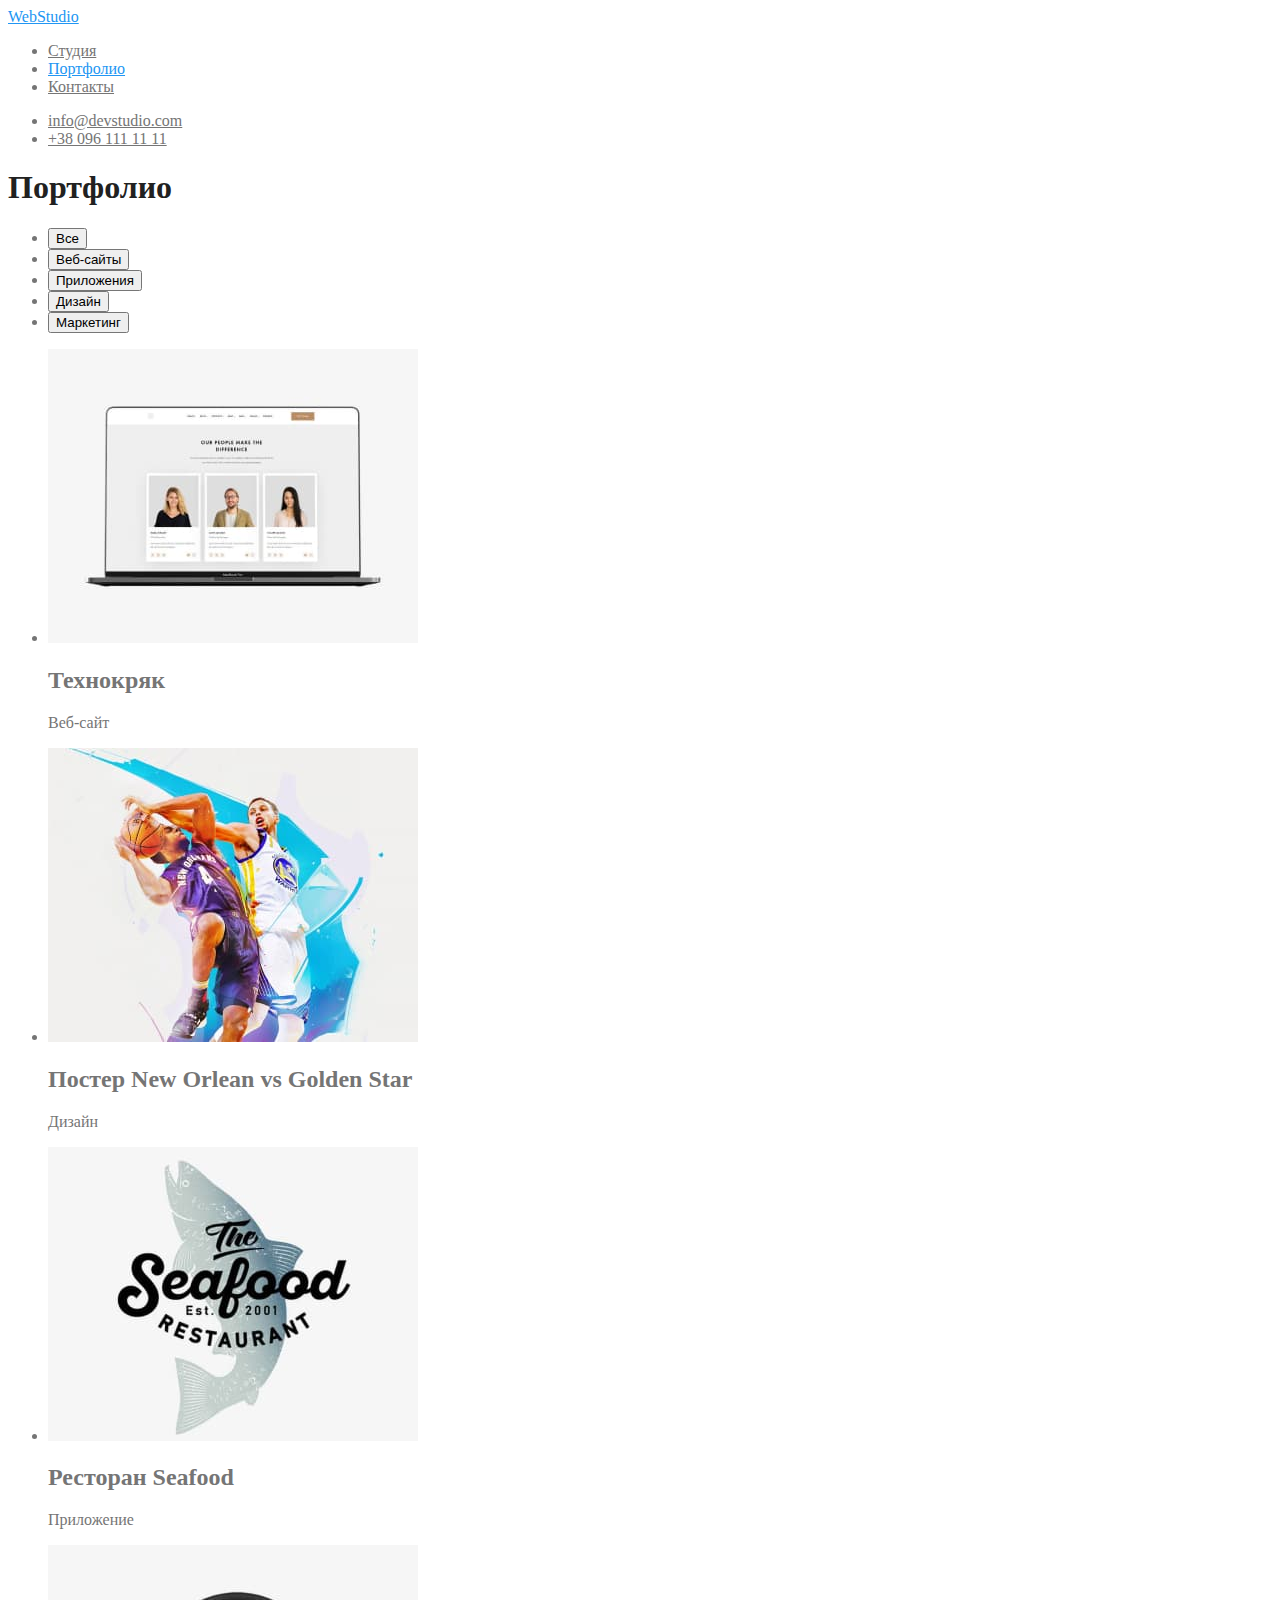
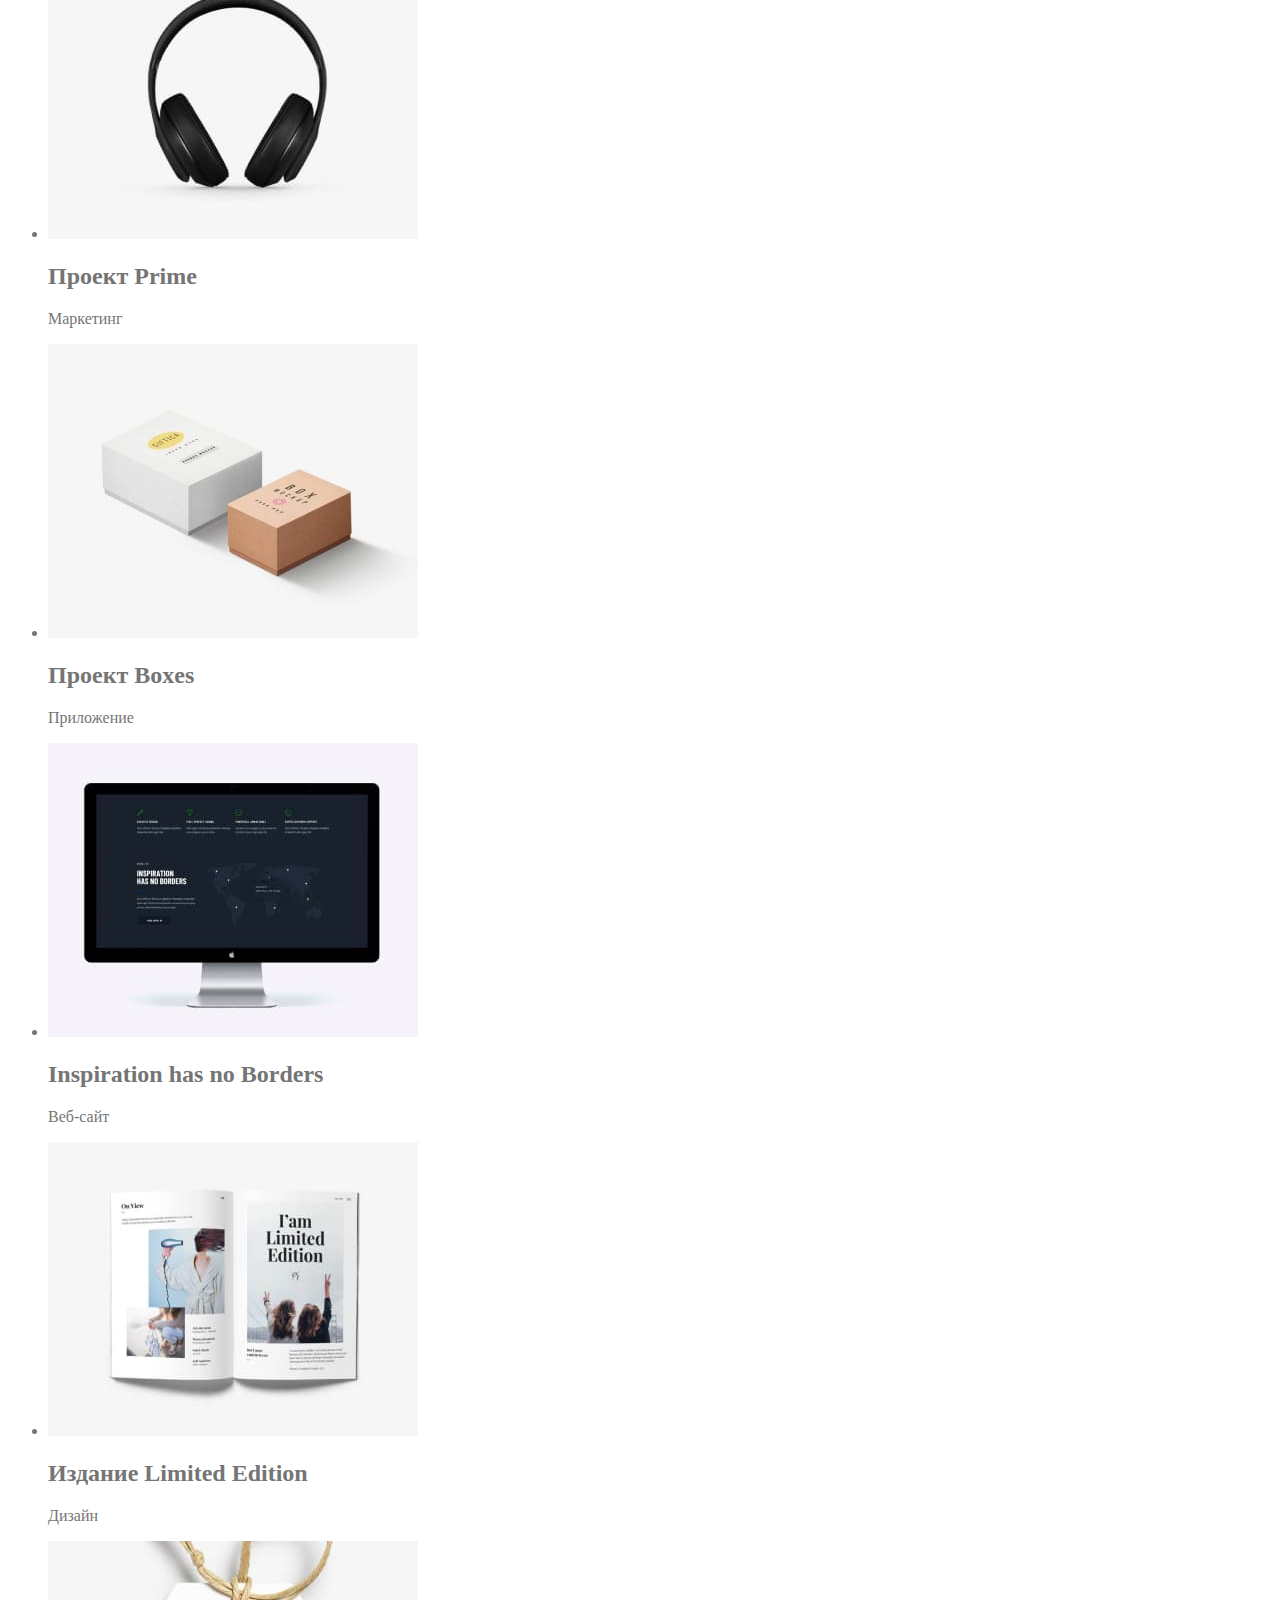
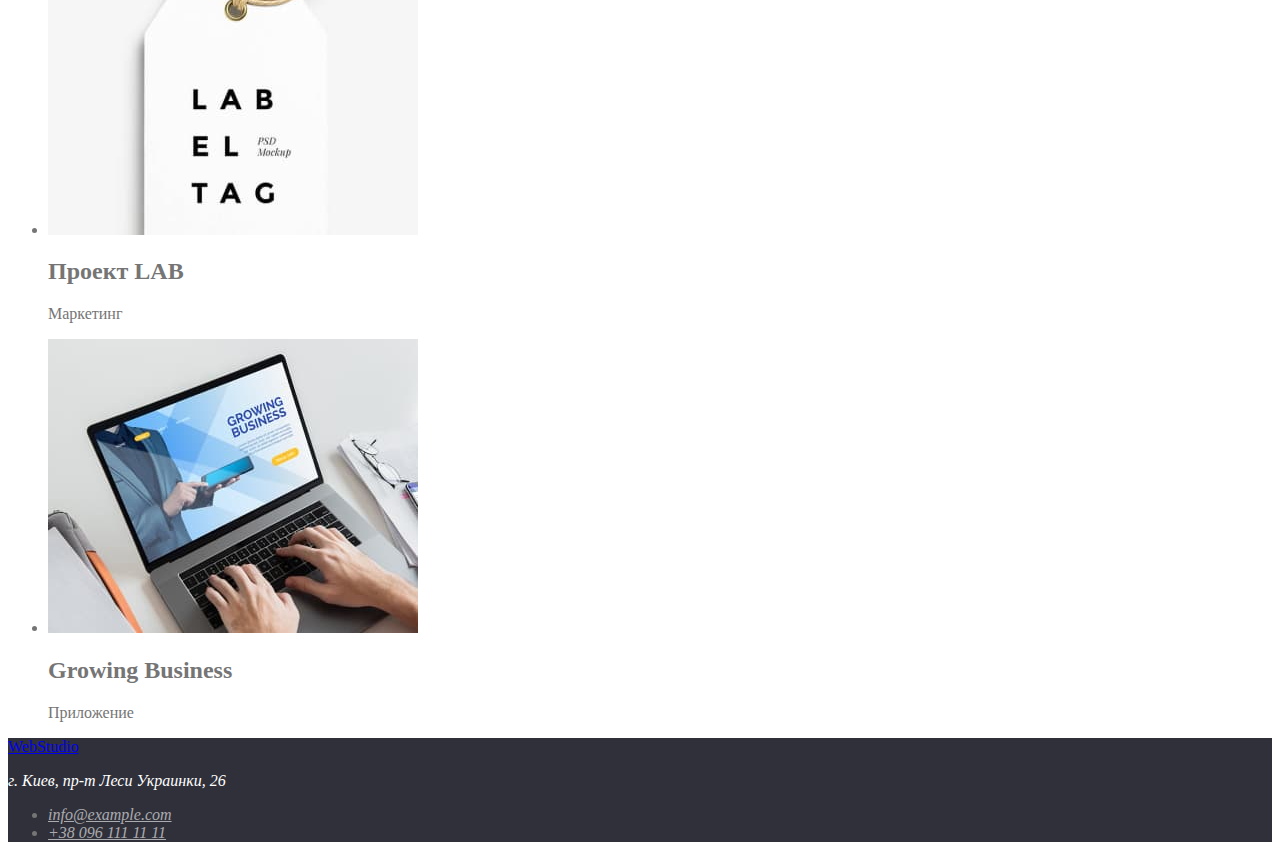
==== portfolio.html @ 0025413c "Добавляет страницу портфолио" ====
<!DOCTYPE html>
<html lang="ru">

<head>
    <meta charset="UTF-8">
    <meta http-equiv="X-UA-Compatible" content="IE=edge">
    <meta name="viewport" content="width=device-width, initial-scale=1.0">
    <title>WebStudio</title>
    <link rel="stylesheet" href="./css/styles.css" />
</head>

<body>
    <!-- Шапка сайта-->
    <header>
        <nav>
            <a href="./index.html" class="logo"> WebStudio </a>

            <ul class="site-nav list">
                <li> <a href="./index.html" class="link">Студия</a></li>
                <li> <a href="./portfolio.html" class="link curent">Портфолио</a></li>
                <li> <a href="" class="link">Контакты</a></li>
            </ul>
        </nav>

        <ul class="site-contacts">
            <li><a href="mailto:info@devstudio.com" class="link">info@devstudio.com</a></li>
            <li><a href="tel:+380961111111" class="tel">+38 096 111 11 11</a></li>
        </ul>

    </header>

    <!--Hero-->
    <main>
        <section class="portfolio">
            <h1 class="portfolio-title">Портфолио</h1>
                
            <ul>
                <li> <button type="button">Все</button></li>
                <li> <button type="button">Веб-сайты</button></li>
                <li> <button type="button">Приложения</button></li>
                <li> <button type="button">Дизайн</button></li>
                <li> <button type="button">Маркетинг</button></li>
            </ul>

            <ul>
                <li>
                    <img src="./images/techno.jpg" alt="Технокряк" width="370">
                    <h2>Технокряк</h2>
                    <p>Веб-сайт</p>
                </li>
                <li>
                    <img src="./images/poster.jpg" alt="Постер New Orlean vs Golden Star" width="370">
                    <h2>Постер New Orlean vs Golden Star</h2>
                    <p>Дизайн</p>
                </li>
                <li>
                    <img src="./images/restaurant.jpg" alt="Ресторан Seafood" width="370">
                    <h2>Ресторан Seafood</h2>
                    <p>Приложение</p>
                </li>
                <li>
                    <img src="./images/prime.jpg" alt="Проект Prime" width="370">
                    <h2>Проект Prime</h2>
                    <p>Маркетинг</p>
                </li>
                <li>
                    <img src="./images/boxes.jpg" alt="Проект Boxes" width="370">
                    <h2>Проект Boxes</h2>
                    <p>Приложение</p>
                </li>
                <li>
                    <img src="./images/Inspiration.jpg" alt="Inspiration has no Borders" width="370">
                    <h2>Inspiration has no Borders</h2>
                    <p>Веб-сайт</p>
                </li>
                <li>
                    <img src="./images/edition.jpg" alt="Издание Limited Edition" width="370">
                    <h2>Издание Limited Edition</h2>
                    <p>Дизайн</p>
                </li>
                <li>
                    <img src="./images/lab.jpg" alt="Проект LAB" width="370">
                    <h2>Проект LAB</h2>
                    <p>Маркетинг</p>
                </li>
                <li>
                    <img src="./images/bisiness.jpg" alt="Growing Business" width="370">
                    <h2>Growing Business</h2>
                    <p>Приложение</p>
                </li>
            </ul>
        </section>
    </main>
    
    <!--Футер-->
    <footer class="footer">
        <a href="./index.html"> WebStudio</a>
        <address>
            <p class="adress">г. Киев, пр-т Леси Украинки, 26</p>
    
            <ul>
                <li><a href="info@example.com" class="mail">info@example.com</a></li>
                <li><a href="tel:+380961111111" class="tel"> +38 096 111 11 11</a></li>
            </ul>
        </address>
    
    </footer>


    </body>
---- css/styles.css ----
:root {
  --primary-text-color: #757575;
  --title-text-color: #212121;
  --accent-color: #2196f3;
  --hero-title-color: #ffffff;
  --feature-title-color: #212121;
}

/* Заголовки - #212121
/* Цвет героя - #FFFFFF
/* Акцент - #2196F3
/* вторичный текст - #757575
/* Цвет фона вторичный - #2F303A */
/* Цвет фона секции - #F5F4FA */

body {
  color: var(--primary-text-color);
  background-color: #fff;
}
/* logo */
.logo {
  color: #2196f3;
}

/* site-nav */
.site-nav a {
  color: #757575;
}

.site-nav .link:hover,
.sine-nav .link:focus {
  color: #2196f3;
}

.site-nav .link.curent {
  color: #2196f3;
}

/* contacts */

.site-contacts a {
  color: var(--primary-text-color);
}

.site-contacts .link:hover,
.site-contacts .link:focus {
  color: var(--accent-color);
}

.site-contacts .tel:hover,
.site-contacts .tel:focus {
  color: var(--accent-color);
}
/* Hero */

.hero {
  background-color: #2f303a;
}

/* Hero butom */
.button {
  color: var(--hero-title-color);
  background-color: var(--accent-color);
}

.hero-title {
  color: var(--hero-title-color);
}

/* Заголовки h3 */

.feature-list .title {
  color: var(--feature-title-color);
}

/* преимущества */

.section .section-title {
  color: var(--title-text-color);
}
.section {
  color: var(--primary-text-color);
  background-color: #e5e5e5;
}

/* наша команда */

.team {
  background-color: #f5f4fa;
}

/* Футер */

.footer {
  background-color: #2f303a;
}
.footer .adress {
  color: var(--hero-title-color);
}

.footer .mail,
.tel {
  color: rgba(255, 255, 255, 0.6);
}

/* Portfolio */

.portfolio-title {
  color: var(--title-text-color);
}
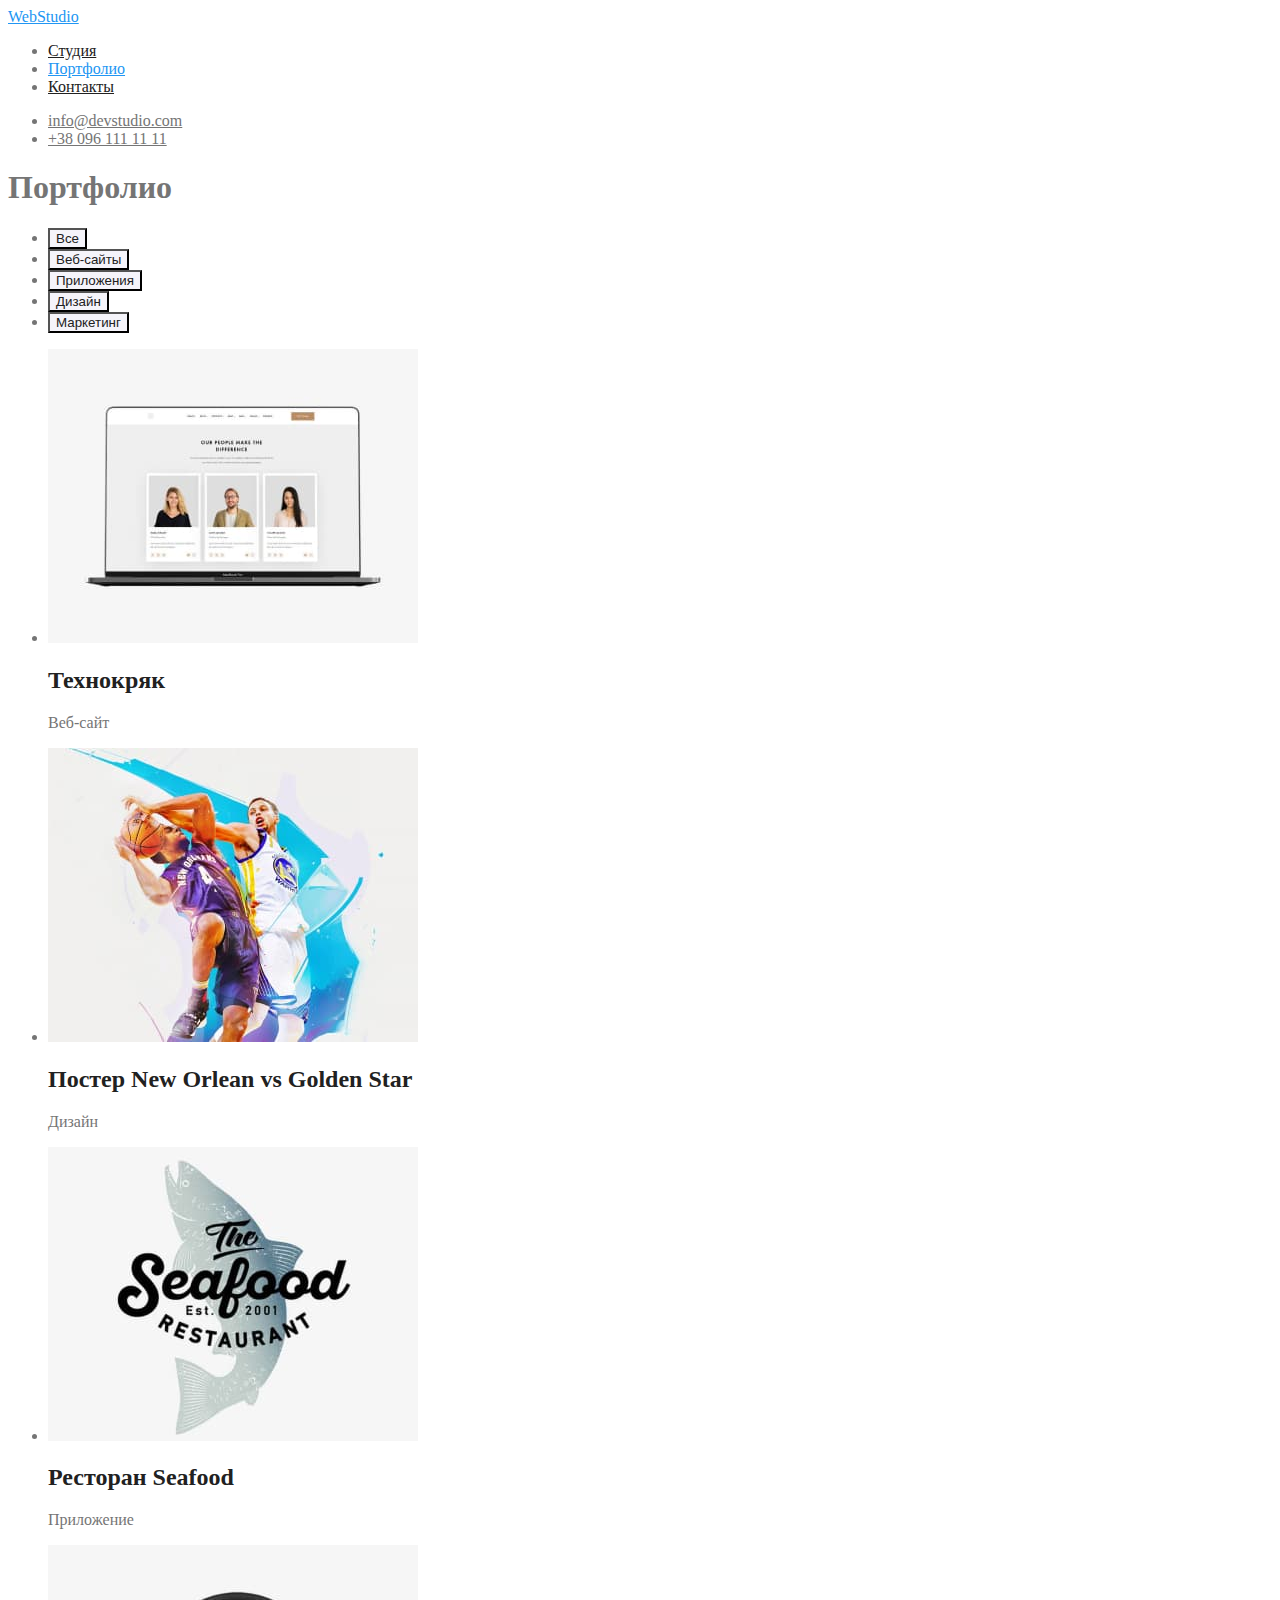
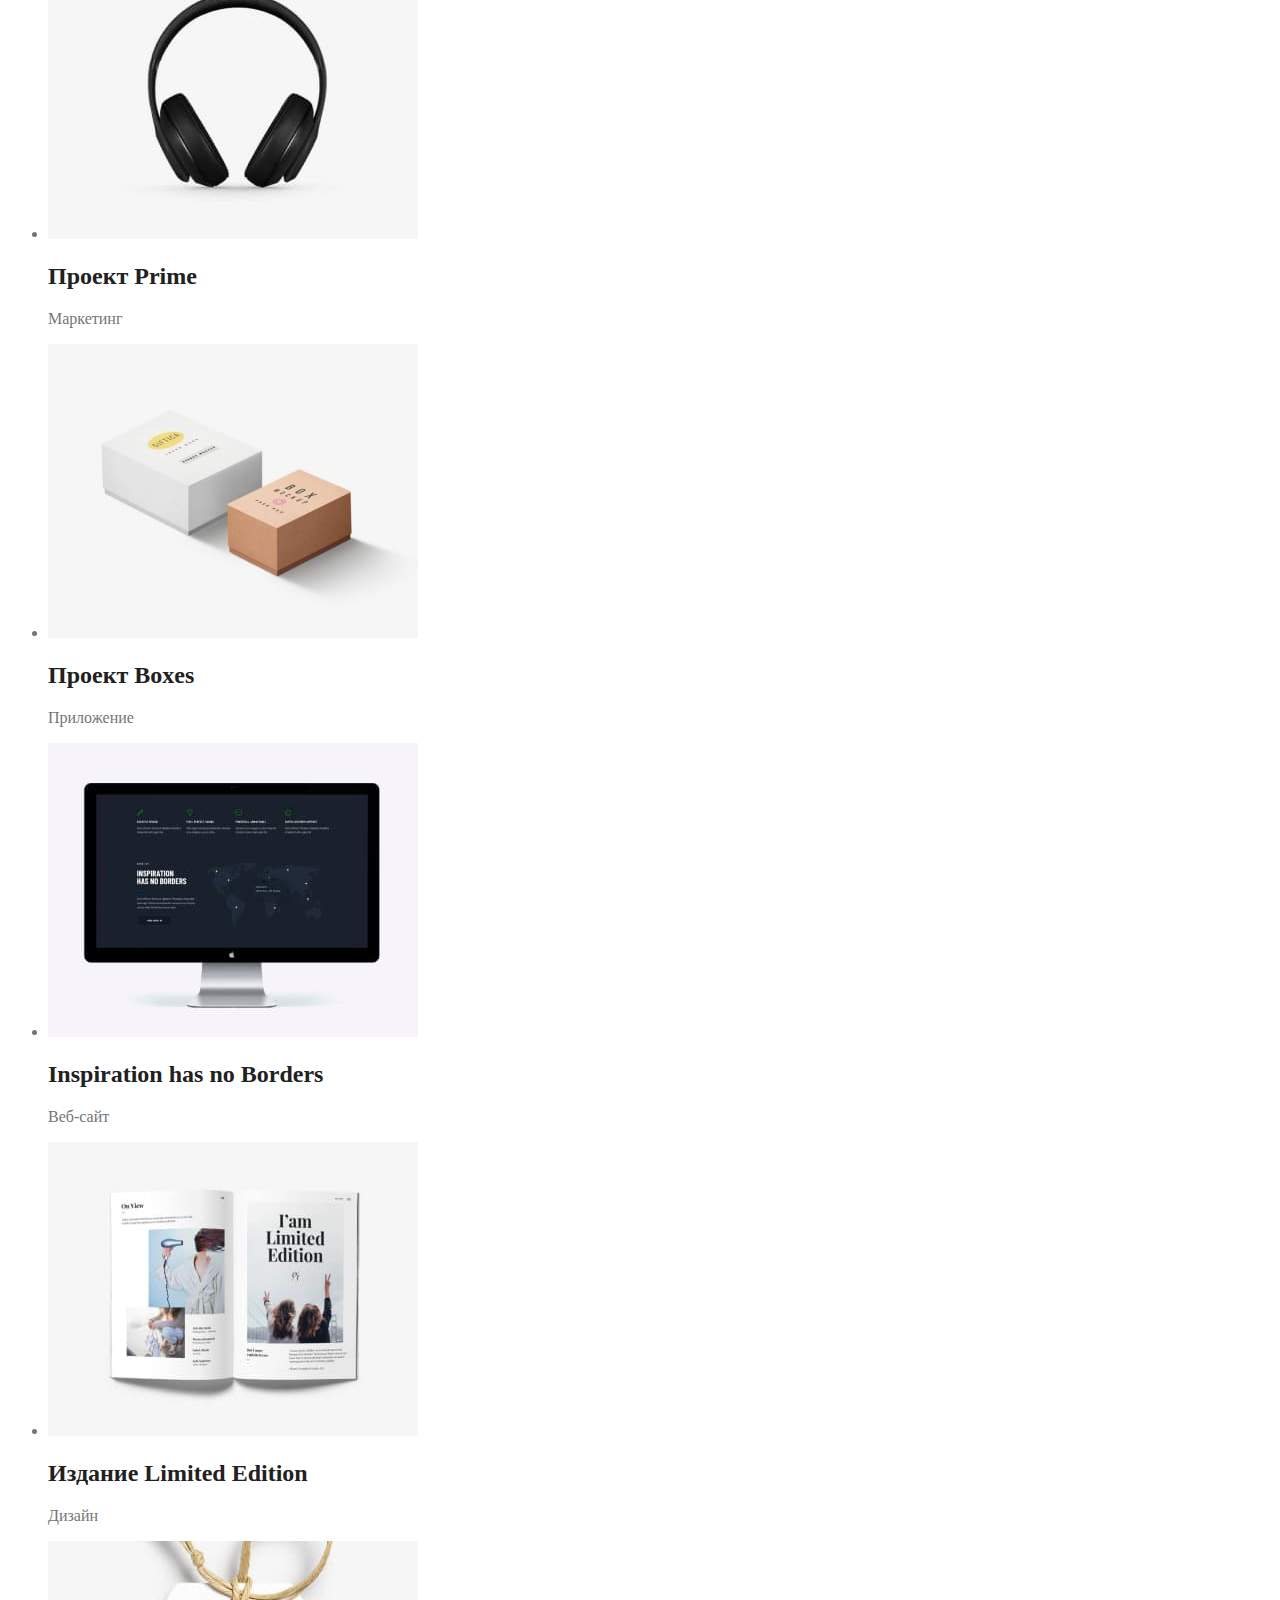
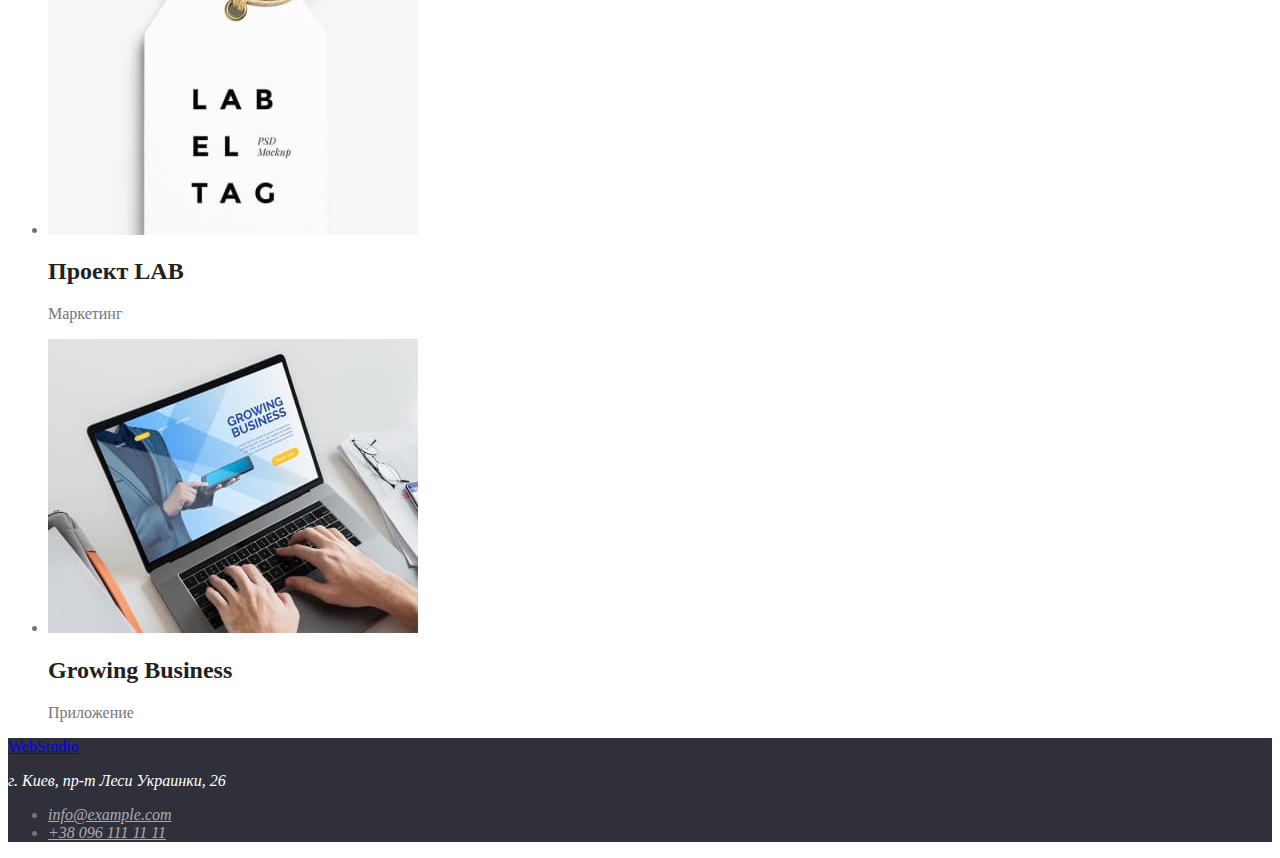
==== commit 9e46f352: "Добавляет цвета на 2 страницы" ====
--- a/portfolio.html
+++ b/portfolio.html
@@ -15,7 +15,7 @@
         <nav>
             <a href="./index.html" class="logo"> WebStudio </a>
 
-            <ul class="site-nav list">
+            <ul class="site-nav">
                 <li> <a href="./index.html" class="link">Студия</a></li>
                 <li> <a href="./portfolio.html" class="link curent">Портфолио</a></li>
                 <li> <a href="" class="link">Контакты</a></li>
@@ -35,58 +35,58 @@
             <h1 class="portfolio-title">Портфолио</h1>
                 
             <ul>
-                <li> <button type="button">Все</button></li>
-                <li> <button type="button">Веб-сайты</button></li>
-                <li> <button type="button">Приложения</button></li>
-                <li> <button type="button">Дизайн</button></li>
-                <li> <button type="button">Маркетинг</button></li>
+                <li> <button type="button" class="button">Все</button></li>
+                <li> <button type="button" class="button">Веб-сайты</button></li>
+                <li> <button type="button" class="button">Приложения</button></li>
+                <li> <button type="button" class="button">Дизайн</button></li>
+                <li> <button type="button" class="button">Маркетинг</button></li>
             </ul>
 
-            <ul>
+            <ul class="projects">
                 <li>
                     <img src="./images/techno.jpg" alt="Технокряк" width="370">
-                    <h2>Технокряк</h2>
-                    <p>Веб-сайт</p>
+                    <h2 class="projects-title">Технокряк</h2>
+                    <p class="project-subtitle">Веб-сайт</p>
                 </li>
                 <li>
                     <img src="./images/poster.jpg" alt="Постер New Orlean vs Golden Star" width="370">
-                    <h2>Постер New Orlean vs Golden Star</h2>
-                    <p>Дизайн</p>
+                    <h2 class="projects-title">Постер New Orlean vs Golden Star</h2>
+                    <p class="project-subtitle">Дизайн</p>
                 </li>
                 <li>
                     <img src="./images/restaurant.jpg" alt="Ресторан Seafood" width="370">
-                    <h2>Ресторан Seafood</h2>
-                    <p>Приложение</p>
+                    <h2 class="projects-title">Ресторан Seafood</h2>
+                    <p class="project-subtitle">Приложение</p>
                 </li>
                 <li>
                     <img src="./images/prime.jpg" alt="Проект Prime" width="370">
-                    <h2>Проект Prime</h2>
-                    <p>Маркетинг</p>
+                    <h2 class="projects-title">Проект Prime</h2>
+                    <p class="project-subtitle">Маркетинг</p>
                 </li>
                 <li>
                     <img src="./images/boxes.jpg" alt="Проект Boxes" width="370">
-                    <h2>Проект Boxes</h2>
-                    <p>Приложение</p>
+                    <h2 class="projects-title">Проект Boxes</h2>
+                    <p class="project-subtitle">Приложение</p>
                 </li>
                 <li>
                     <img src="./images/Inspiration.jpg" alt="Inspiration has no Borders" width="370">
-                    <h2>Inspiration has no Borders</h2>
-                    <p>Веб-сайт</p>
+                    <h2 class="projects-title">Inspiration has no Borders</h2>
+                    <p class="project-subtitle">Веб-сайт</p>
                 </li>
                 <li>
                     <img src="./images/edition.jpg" alt="Издание Limited Edition" width="370">
-                    <h2>Издание Limited Edition</h2>
-                    <p>Дизайн</p>
+                    <h2 class="projects-title">Издание Limited Edition</h2>
+                    <p class="project-subtitle">Дизайн</p>
                 </li>
                 <li>
                     <img src="./images/lab.jpg" alt="Проект LAB" width="370">
-                    <h2>Проект LAB</h2>
-                    <p>Маркетинг</p>
+                    <h2 class="projects-title">Проект LAB</h2>
+                    <p class="project-subtitle">Маркетинг</p>
                 </li>
                 <li>
                     <img src="./images/bisiness.jpg" alt="Growing Business" width="370">
-                    <h2>Growing Business</h2>
-                    <p>Приложение</p>
+                    <h2 class="projects-title">Growing Business</h2>
+                    <p class="project-subtitle">Приложение</p>
                 </li>
             </ul>
         </section>
--- a/css/styles.css
+++ b/css/styles.css
@@ -3,7 +3,6 @@
   --title-text-color: #212121;
   --accent-color: #2196f3;
   --hero-title-color: #ffffff;
-  --feature-title-color: #212121;
 }
 
 /* Заголовки - #212121
@@ -23,8 +22,8 @@
 }
 
 /* site-nav */
-.site-nav a {
-  color: #757575;
+.site-nav .link {
+  color: var(--title-text-color);
 }
 
 .site-nav .link:hover,
@@ -38,7 +37,11 @@
 
 /* contacts */
 
-.site-contacts a {
+.site-contacts .link {
+  color: var(--primary-text-color);
+}
+
+.site-contacts .tel {
   color: var(--primary-text-color);
 }
 
@@ -51,39 +54,49 @@
 .site-contacts .tel:focus {
   color: var(--accent-color);
 }
+
 /* Hero */
 
 .hero {
   background-color: #2f303a;
 }
 
-/* Hero butom */
-.button {
-  color: var(--hero-title-color);
-  background-color: var(--accent-color);
-}
+/* Hero buton */
 
 .hero-title {
   color: var(--hero-title-color);
 }
 
-/* Заголовки h3 */
-
-.feature-list .title {
-  color: var(--feature-title-color);
+.hero .button {
+  color: var(--hero-title-color);
+  background-color: var(--accent-color);
 }
 
 /* преимущества */
 
-.section .section-title {
+.benefits .benefits-title {
   color: var(--title-text-color);
 }
-.section {
-  color: var(--primary-text-color);
-  background-color: #e5e5e5;
+
+.benefits .list {
+  color: var(--title-text-color);
+}
+
+/* чем мы занимаемся */
+
+.feature .feature-title {
+  color: var(--title-text-color);
 }
 
 /* наша команда */
+
+.team .team-title {
+  color: var(--title-text-color);
+}
+
+.team .list {
+  color: var(--title-text-color);
+}
 
 .team {
   background-color: #f5f4fa;
@@ -98,6 +111,16 @@
   color: var(--hero-title-color);
 }
 
+.footer .mail:hover,
+.footer .mail:focus {
+  color: var(--accent-color);
+}
+
+.footer .tel:hover,
+.footer .tel:focus {
+  color: var(--accent-color);
+}
+
 .footer .mail,
 .tel {
   color: rgba(255, 255, 255, 0.6);
@@ -105,6 +128,21 @@
 
 /* Portfolio */
 
-.portfolio-title {
+.projects .projects-title {
   color: var(--title-text-color);
 }
+
+.projects-subtitle {
+  color: var(--primary-text-color);
+}
+
+.portfolio .button {
+  color: var(--title-text-color);
+  background-color: #f5f4fa;
+}
+
+.portfolio .button:focus,
+.portfolio .button:hover {
+  color: var(--hero-title-color);
+  background-color: var(--accent-color);
+}
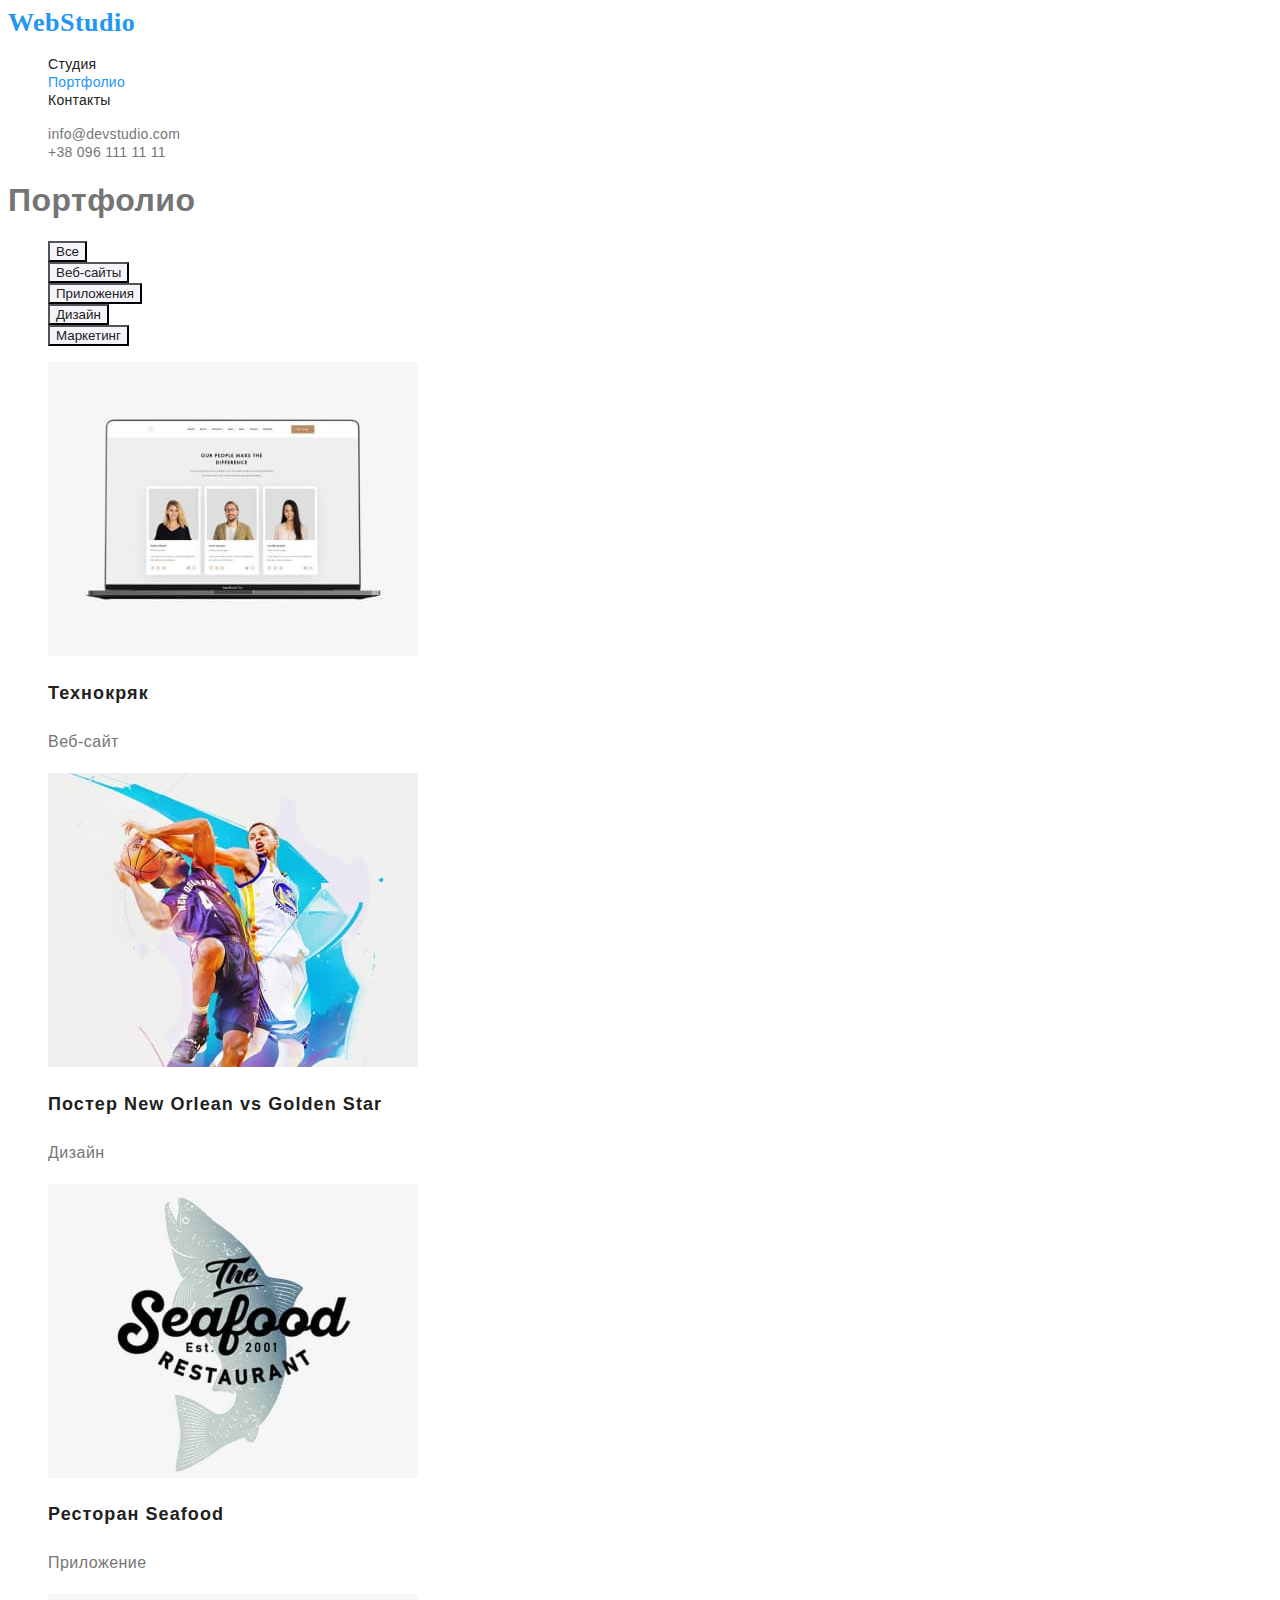
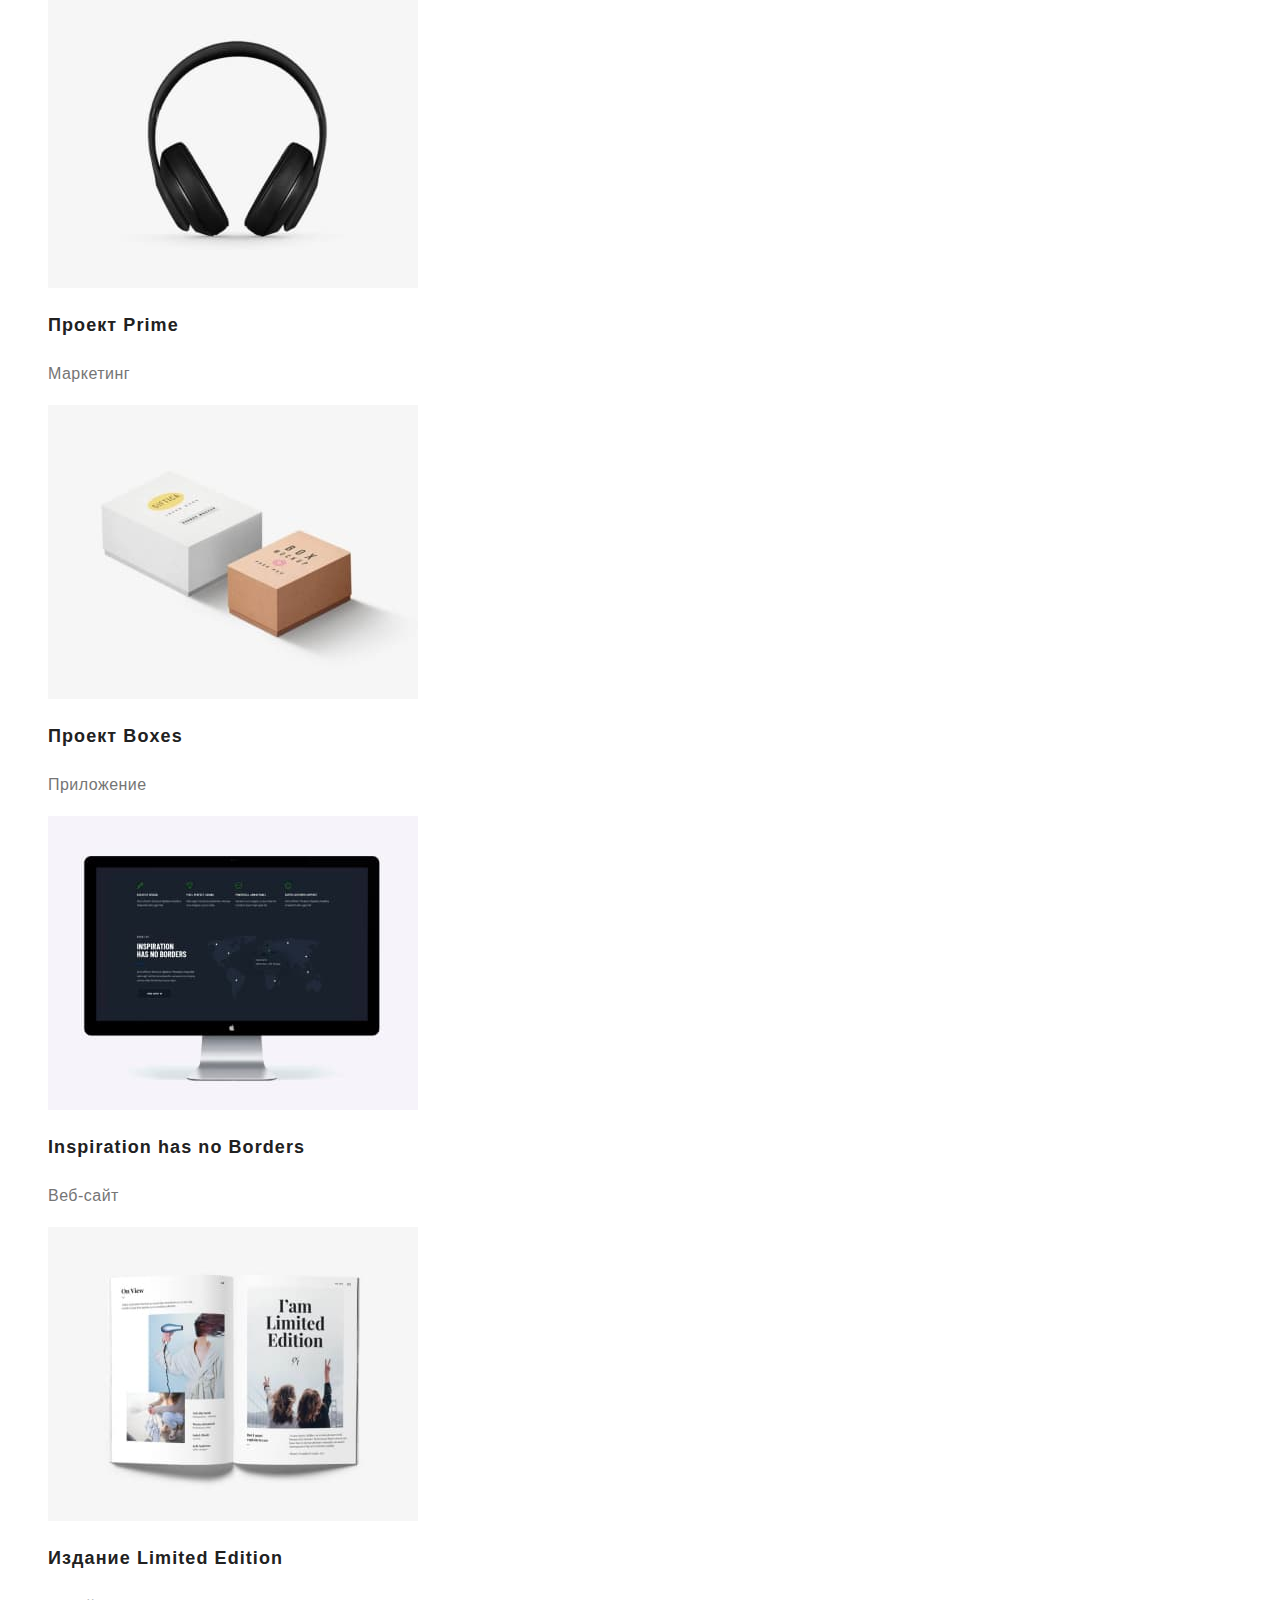
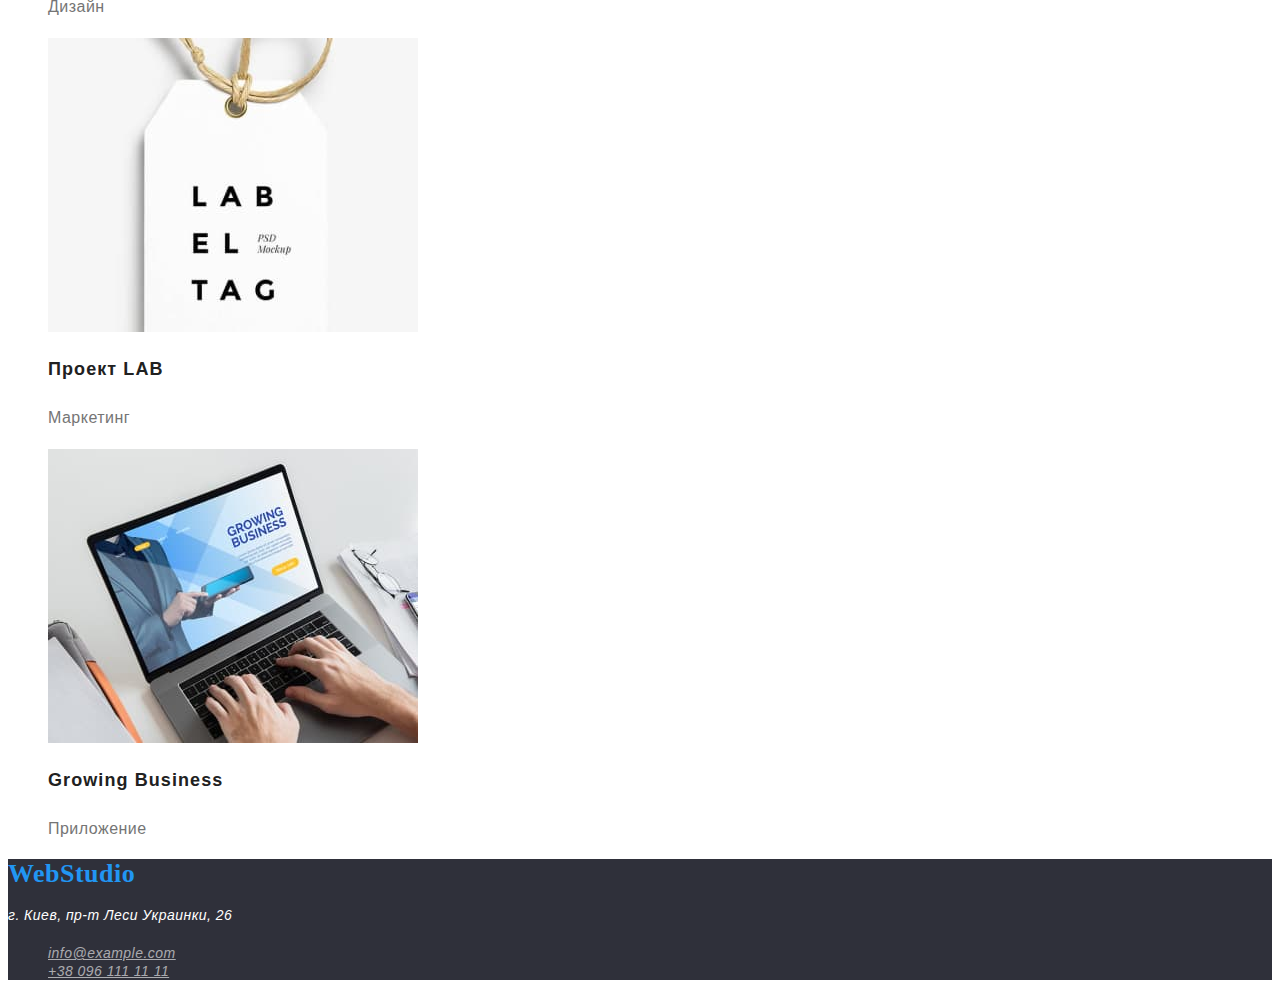
==== commit 457bf287: "Законченный макет (нужна проверка)" ====
--- a/portfolio.html
+++ b/portfolio.html
@@ -34,7 +34,7 @@
         <section class="portfolio">
             <h1 class="portfolio-title">Портфолио</h1>
                 
-            <ul>
+            <ul class="list">
                 <li> <button type="button" class="button">Все</button></li>
                 <li> <button type="button" class="button">Веб-сайты</button></li>
                 <li> <button type="button" class="button">Приложения</button></li>
@@ -42,7 +42,7 @@
                 <li> <button type="button" class="button">Маркетинг</button></li>
             </ul>
 
-            <ul class="projects">
+            <ul class="list">
                 <li>
                     <img src="./images/techno.jpg" alt="Технокряк" width="370">
                     <h2 class="projects-title">Технокряк</h2>
@@ -94,11 +94,11 @@
     
     <!--Футер-->
     <footer class="footer">
-        <a href="./index.html"> WebStudio</a>
+        <a class="logo" href="./index.html"> WebStudio</a>
         <address>
             <p class="adress">г. Киев, пр-т Леси Украинки, 26</p>
     
-            <ul>
+            <ul class="list">
                 <li><a href="info@example.com" class="mail">info@example.com</a></li>
                 <li><a href="tel:+380961111111" class="tel"> +38 096 111 11 11</a></li>
             </ul>
--- a/css/styles.css
+++ b/css/styles.css
@@ -15,15 +15,35 @@
 body {
   color: var(--primary-text-color);
   background-color: #fff;
+
+  font-family: roboto, sans-serif;
+  letter-spacing: 0.03em;
 }
 /* logo */
 .logo {
   color: #2196f3;
+  font-family: raleway;
+
+  font-weight: 700;
+  font-size: 26px;
+  line-height: 1.19;
+  text-decoration: none;
 }
 
 /* site-nav */
+
+.site-nav {
+  list-style: none;
+}
+
 .site-nav .link {
   color: var(--title-text-color);
+
+  font-weight: 500;
+  font-size: 14px;
+  line-height: 1.14;
+  letter-spacing: 0.02em;
+  text-decoration: none;
 }
 
 .site-nav .link:hover,
@@ -37,12 +57,28 @@
 
 /* contacts */
 
+.site-contacts {
+  list-style: none;
+}
+
 .site-contacts .link {
   color: var(--primary-text-color);
+
+  font-weight: 500;
+  font-size: 14px;
+  line-height: 1.14px;
+  letter-spacing: 0.02em;
+  text-decoration: none;
 }
 
 .site-contacts .tel {
   color: var(--primary-text-color);
+
+  font-weight: 500;
+  font-size: 14px;
+  line-height: 1.14px;
+  letter-spacing: 0.02em;
+  text-decoration: none;
 }
 
 .site-contacts .link:hover,
@@ -65,6 +101,12 @@
 
 .hero-title {
   color: var(--hero-title-color);
+
+  font-weight: 900;
+  font-size: 44px;
+  line-height: 1.36;
+  text-align: center;
+  letter-spacing: 0.06em;
 }
 
 .hero .button {
@@ -74,18 +116,35 @@
 
 /* преимущества */
 
+.list {
+  list-style: none;
+}
+
 .benefits .benefits-title {
   color: var(--title-text-color);
-}
-
-.benefits .list {
-  color: var(--title-text-color);
+
+  font-weight: 700;
+  font-size: 14px;
+  line-height: 1.14;
+}
+
+.benefits .subtitle {
+  color: var(--title-text-color);
+
+  font-size: 14px;
+  line-height: 1.7;
 }
 
 /* чем мы занимаемся */
 
-.feature .feature-title {
-  color: var(--title-text-color);
+.feature .feature-title,
+.team .team-title {
+  color: var(--title-text-color);
+
+  font-weight: 700;
+  font-size: 36px;
+  line-height: 1.16;
+  text-align: center;
 }
 
 /* наша команда */
@@ -96,6 +155,16 @@
 
 .team .list {
   color: var(--title-text-color);
+
+  font-weight: 500;
+  font-size: 16px;
+  line-height: 1.18;
+}
+
+.team .contant {
+  font-weight: 400;
+  font-size: 16px;
+  line-height: 1.18;
 }
 
 .team {
@@ -107,8 +176,18 @@
 .footer {
   background-color: #2f303a;
 }
+
+.footer .logo {
+  font-weight: 700;
+  text-decoration: none;
+}
+
 .footer .adress {
   color: var(--hero-title-color);
+
+  font-size: 14px;
+  line-height: 1.7;
+  text-decoration: none;
 }
 
 .footer .mail:hover,
@@ -124,17 +203,12 @@
 .footer .mail,
 .tel {
   color: rgba(255, 255, 255, 0.6);
+
+  font-size: 14px;
+  line-height: 1.17;
 }
 
 /* Portfolio */
-
-.projects .projects-title {
-  color: var(--title-text-color);
-}
-
-.projects-subtitle {
-  color: var(--primary-text-color);
-}
 
 .portfolio .button {
   color: var(--title-text-color);
@@ -146,3 +220,17 @@
   color: var(--hero-title-color);
   background-color: var(--accent-color);
 }
+
+.projects-title {
+  color: var(--title-text-color);
+
+  font-weight: 700;
+  font-size: 18px;
+  line-height: 2;
+  letter-spacing: 0.06em;
+}
+
+.project-subtitle {
+  font-size: 16px;
+  line-height: 1.87;
+}
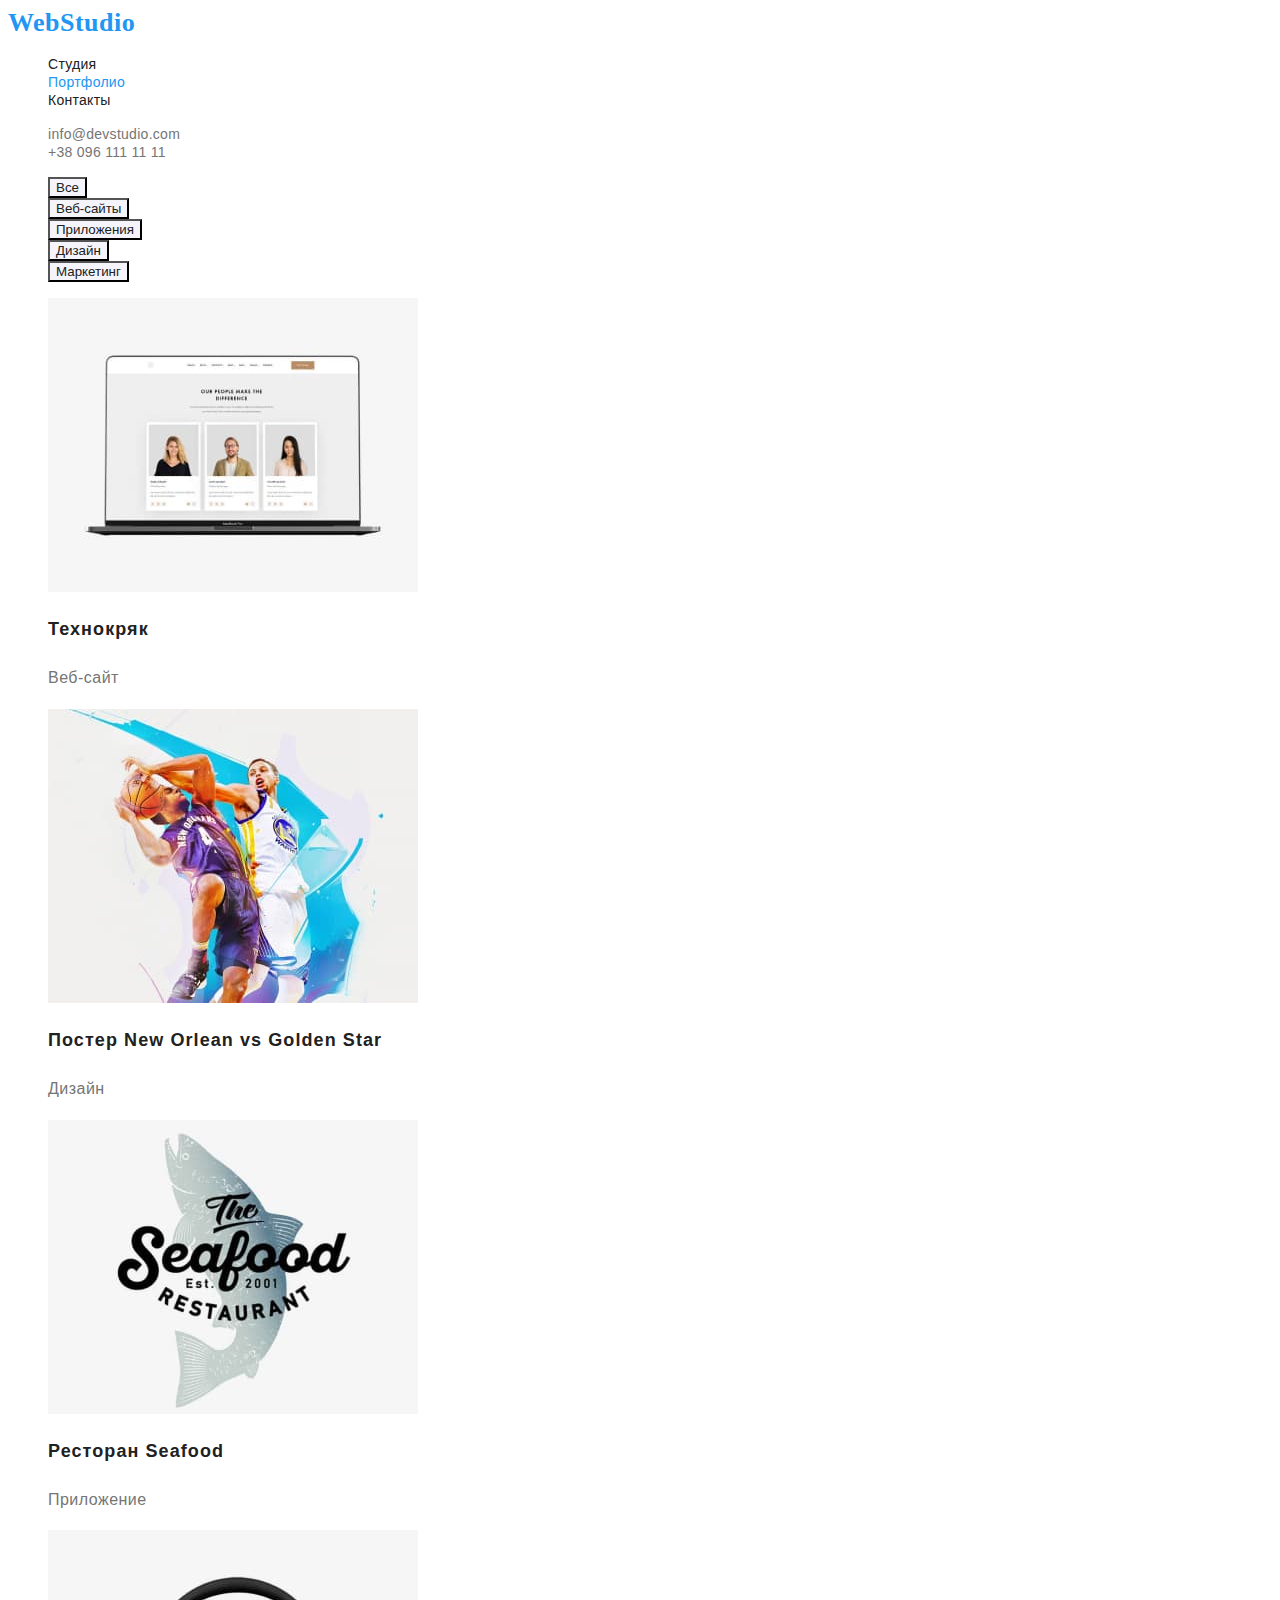
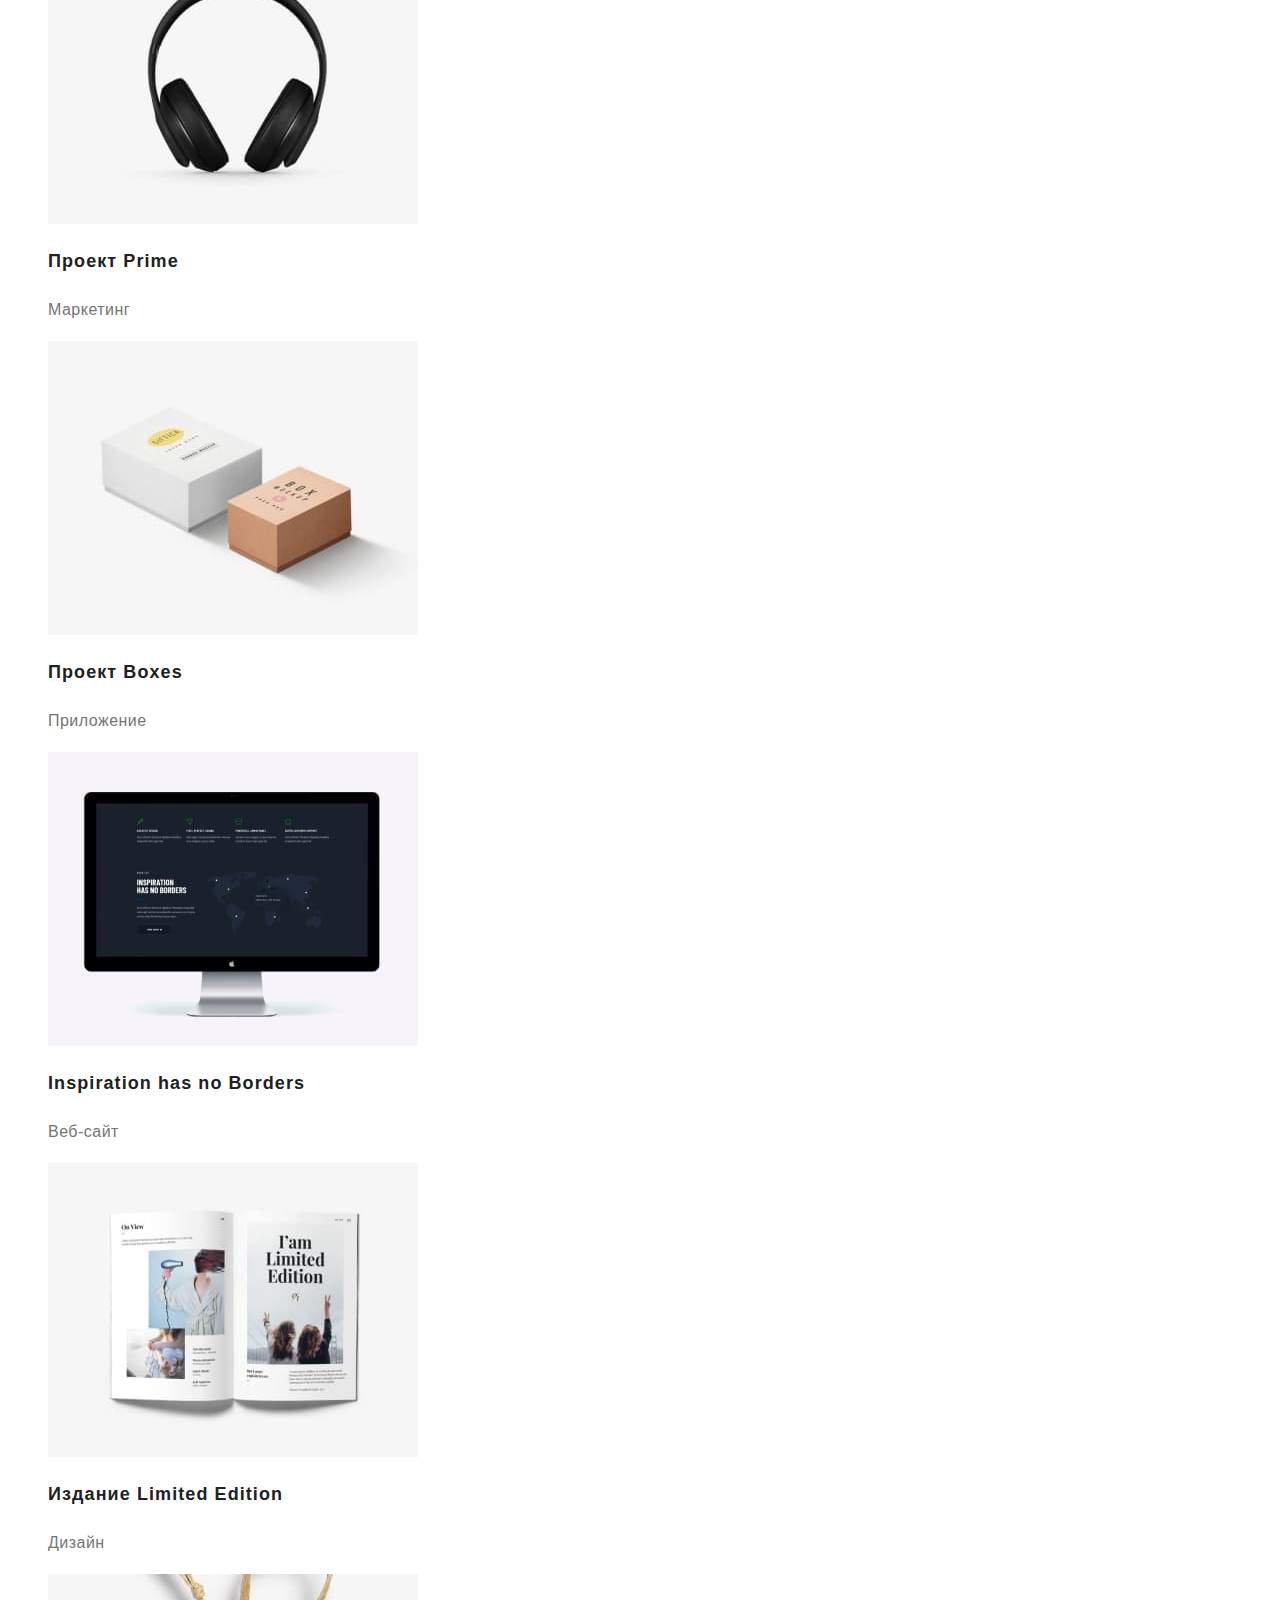
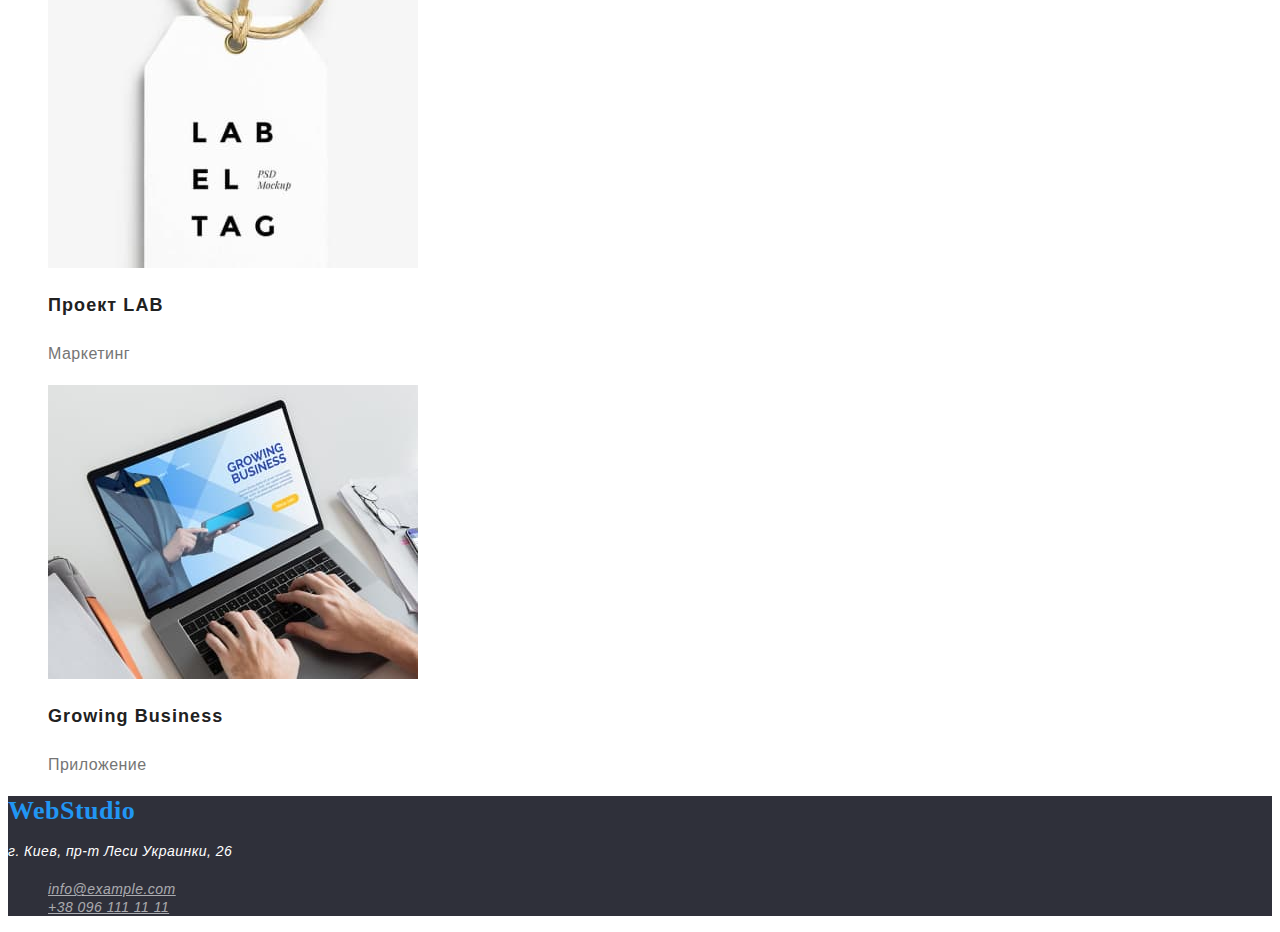
==== commit ac90a310: "Готовая страница + портфолио" ====
--- a/portfolio.html
+++ b/portfolio.html
@@ -106,5 +106,4 @@
     
     </footer>
 
-
-    </body>+ </body>--- a/css/styles.css
+++ b/css/styles.css
@@ -120,12 +120,8 @@
   list-style: none;
 }
 
-.benefits .benefits-title {
-  color: var(--title-text-color);
-
-  font-weight: 700;
-  font-size: 14px;
-  line-height: 1.14;
+.benefits-title {
+  display: none;
 }
 
 .benefits .subtitle {
@@ -210,6 +206,10 @@
 
 /* Portfolio */
 
+.portfolio-title {
+  display: none;
+}
+
 .portfolio .button {
   color: var(--title-text-color);
   background-color: #f5f4fa;
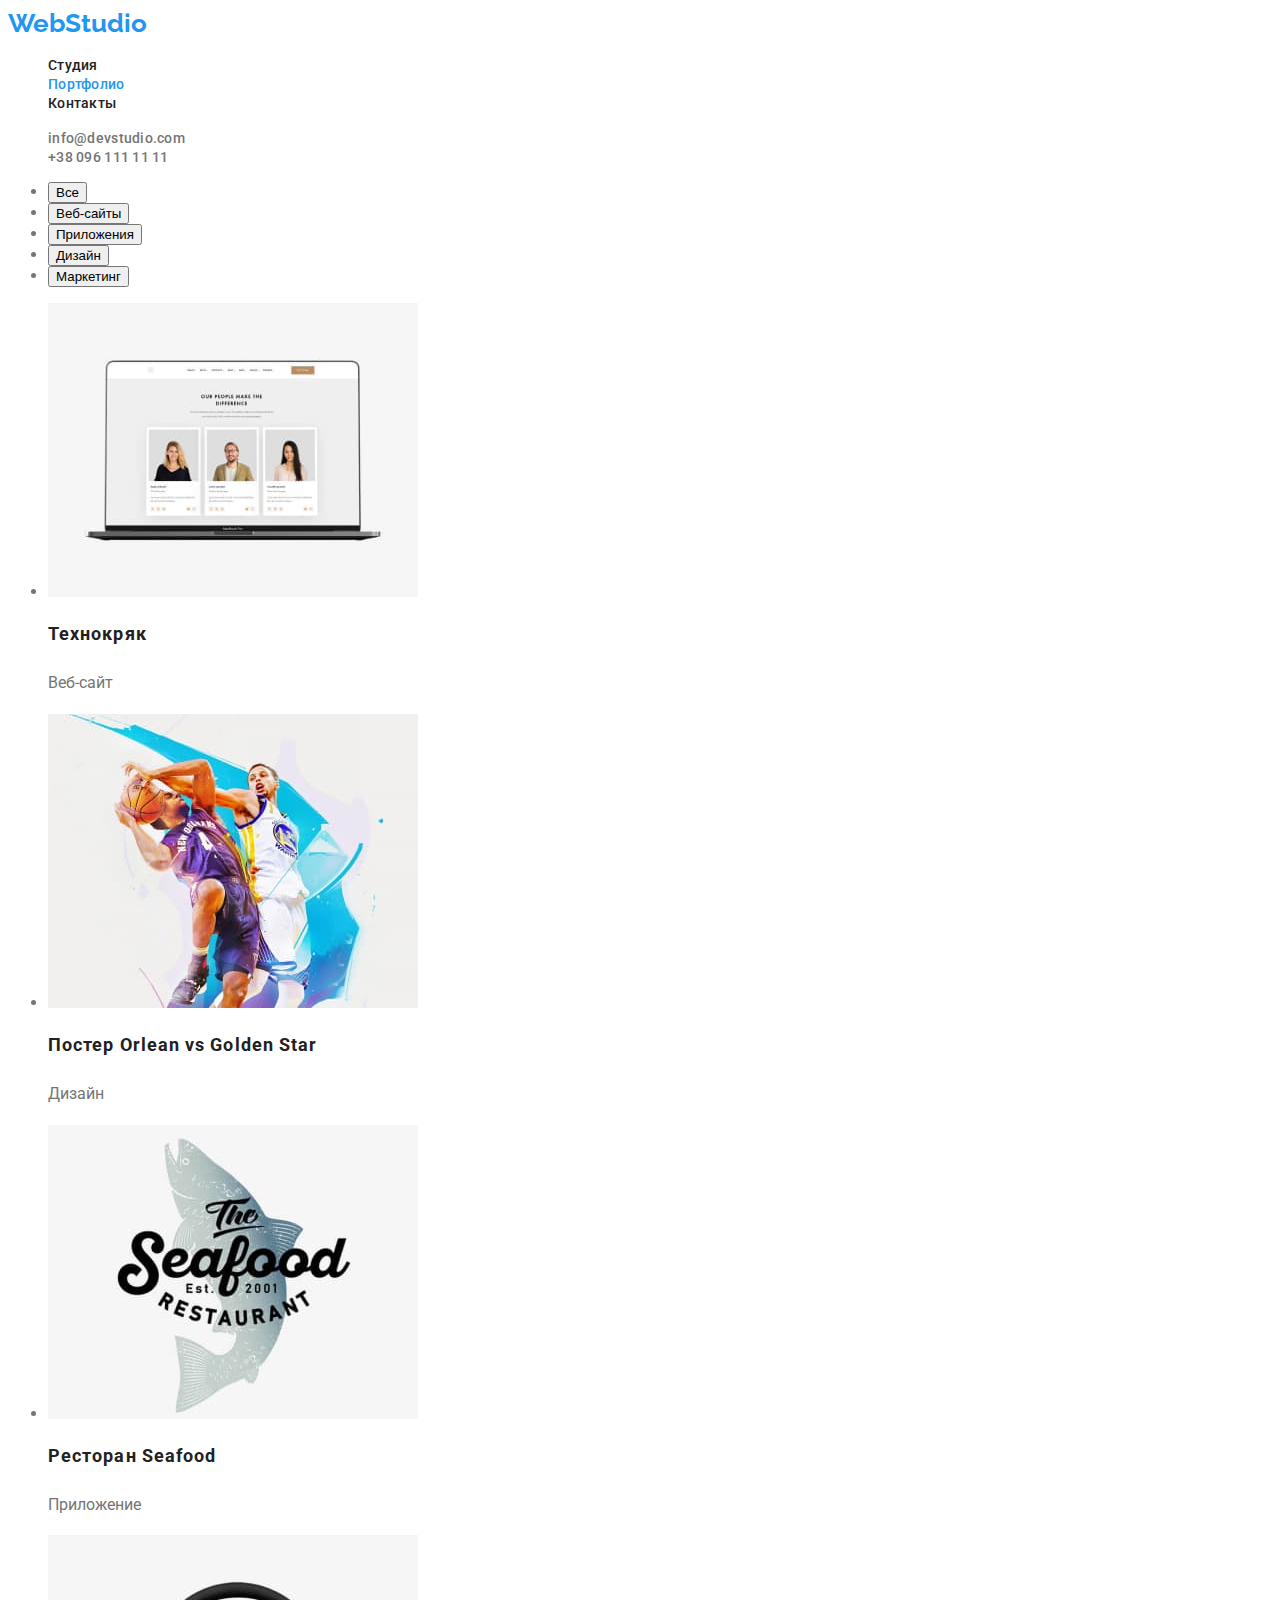
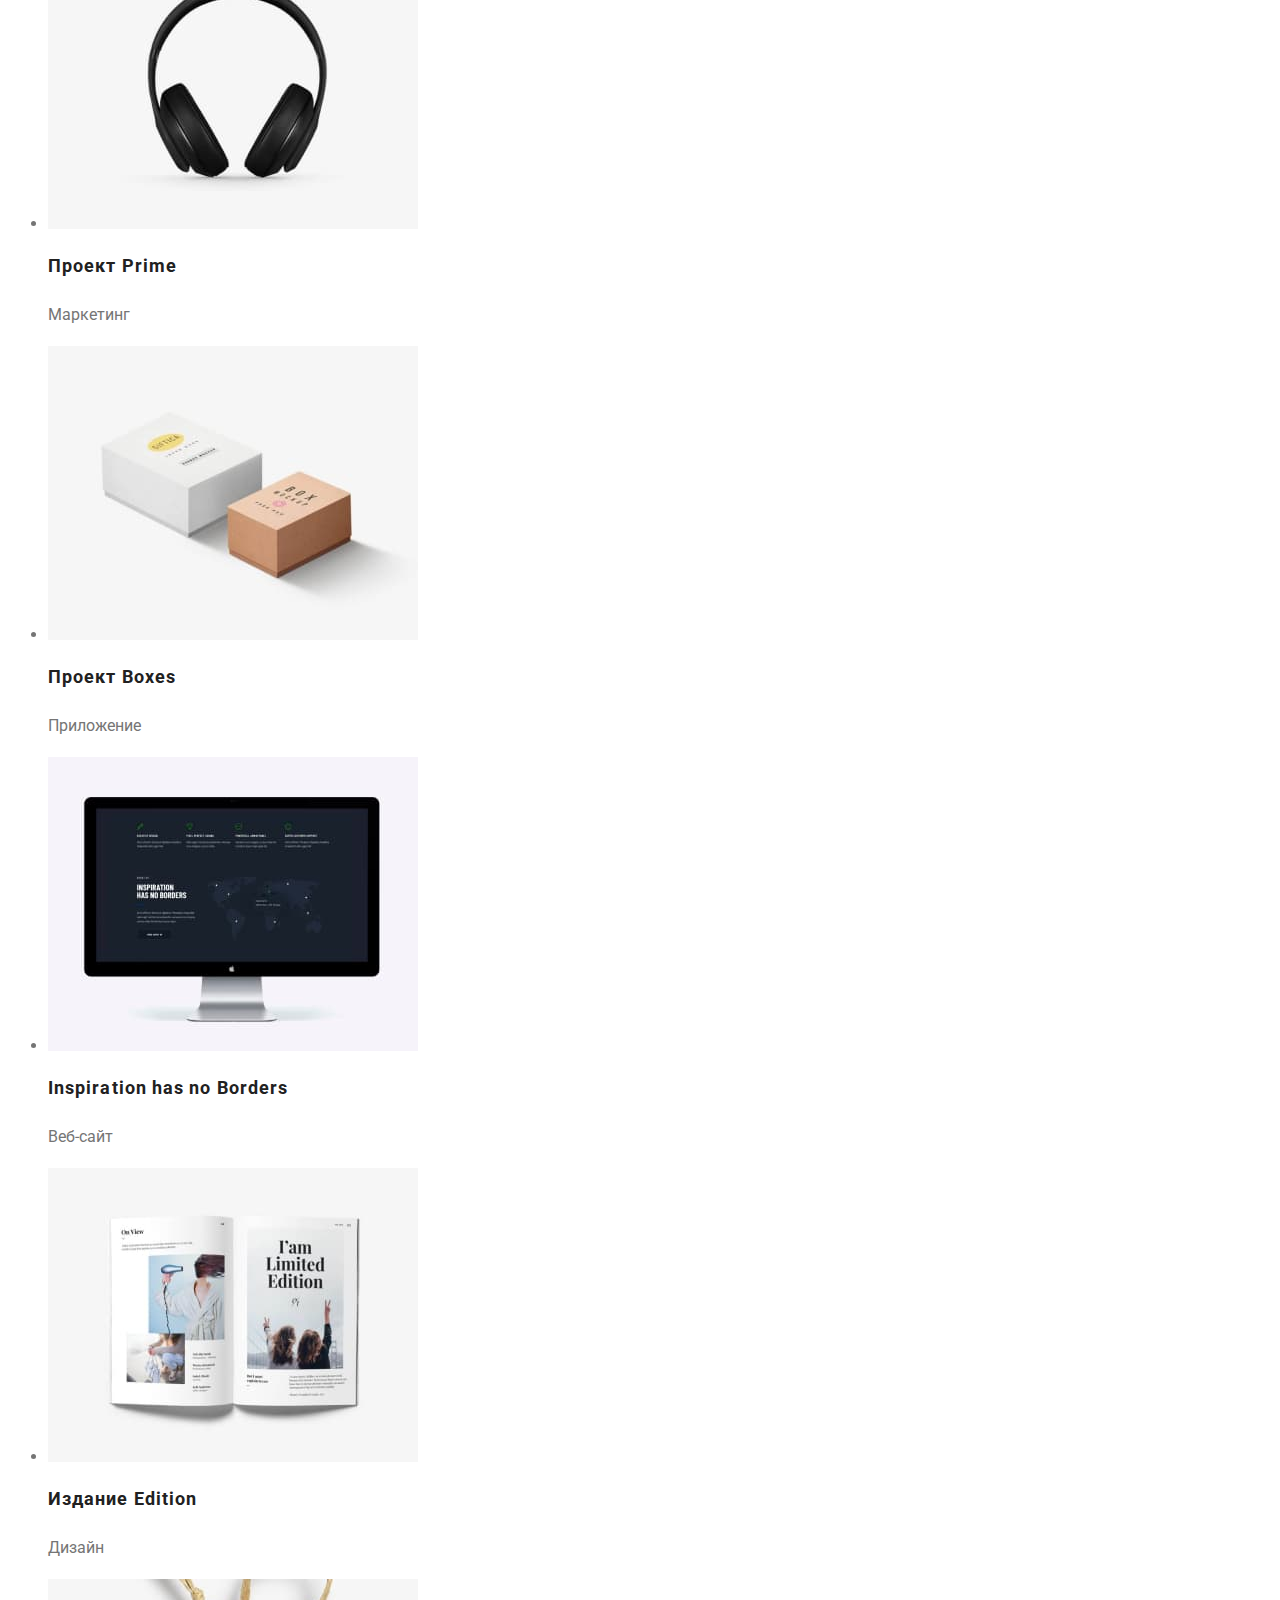
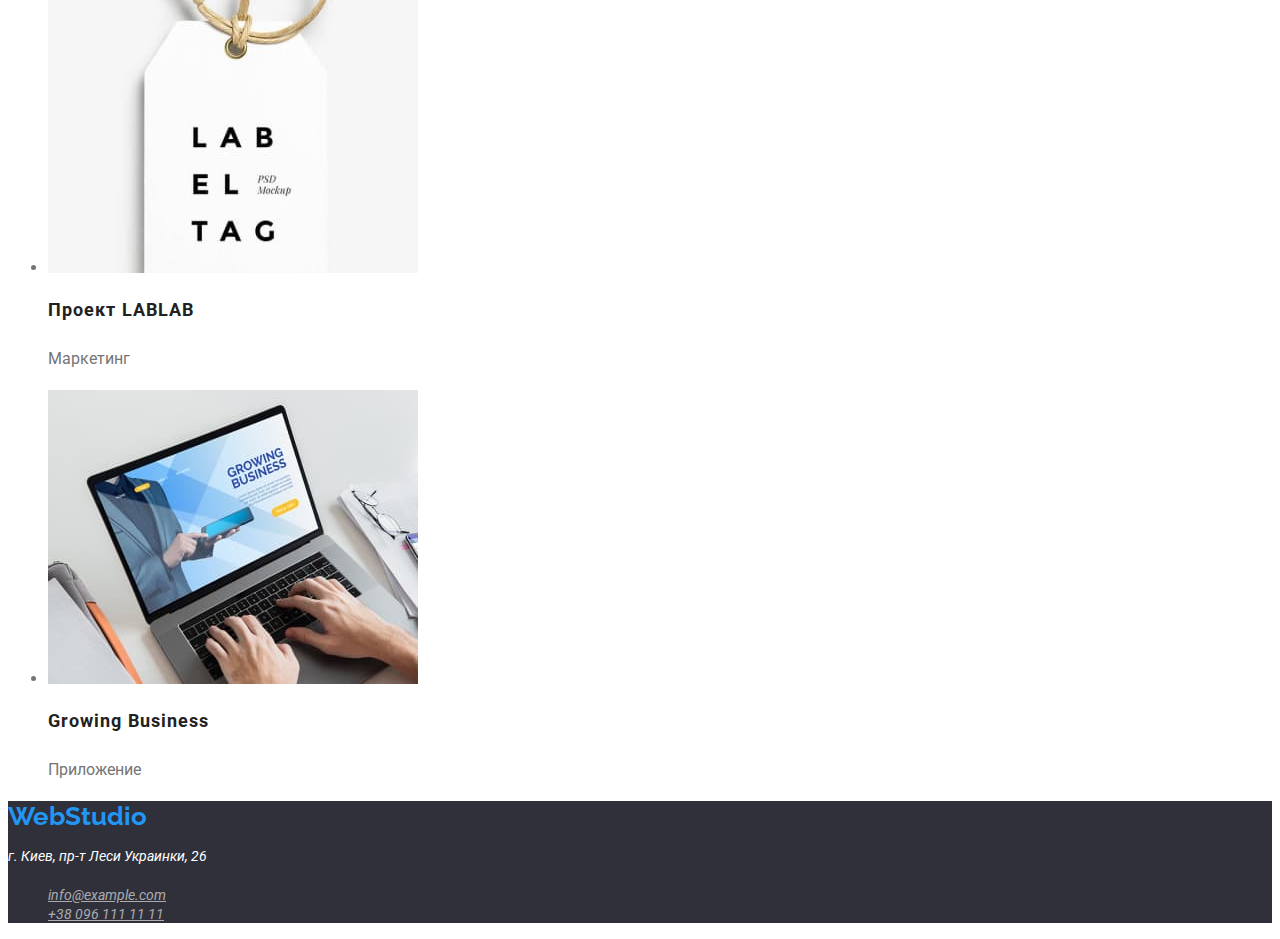
==== commit fef8cbf2: "корректировки дз" ====
--- a/portfolio.html
+++ b/portfolio.html
@@ -6,6 +6,8 @@
     <meta http-equiv="X-UA-Compatible" content="IE=edge">
     <meta name="viewport" content="width=device-width, initial-scale=1.0">
     <title>WebStudio</title>
+    <link href="https://fonts.googleapis.com/css2?family=Raleway:wght@700&family=Roboto:wght@400;500;700;900&display=swap"
+    rel="stylesheet">
     <link rel="stylesheet" href="./css/styles.css" />
 </head>
 
@@ -16,9 +18,9 @@
             <a href="./index.html" class="logo"> WebStudio </a>
 
             <ul class="site-nav">
-                <li> <a href="./index.html" class="link">Студия</a></li>
-                <li> <a href="./portfolio.html" class="link curent">Портфолио</a></li>
-                <li> <a href="" class="link">Контакты</a></li>
+                <li> <a href="./index.html" class="site-nav-link">Студия</a></li>
+                <li> <a href="./portfolio.html" class="site-nav-link curent">Портфолио</a></li>
+                <li> <a href="" class="site-nav-link">Контакты</a></li>
             </ul>
         </nav>
 
@@ -34,59 +36,59 @@
         <section class="portfolio">
             <h1 class="portfolio-title">Портфолио</h1>
                 
-            <ul class="list">
-                <li> <button type="button" class="button">Все</button></li>
-                <li> <button type="button" class="button">Веб-сайты</button></li>
-                <li> <button type="button" class="button">Приложения</button></li>
-                <li> <button type="button" class="button">Дизайн</button></li>
-                <li> <button type="button" class="button">Маркетинг</button></li>
+            <ul class="button-list">
+                <li> <button type="button" class="button-item">Все</button></li>
+                <li> <button type="button" class="button-item">Веб-сайты</button></li>
+                <li> <button type="button" class="button-item">Приложения</button></li>
+                <li> <button type="button" class="button-item">Дизайн</button></li>
+                <li> <button type="button" class="button-item">Маркетинг</button></li>
             </ul>
 
-            <ul class="list">
-                <li>
+            <ul class="card-list">
+                <li class="card-item">
                     <img src="./images/techno.jpg" alt="Технокряк" width="370">
-                    <h2 class="projects-title">Технокряк</h2>
-                    <p class="project-subtitle">Веб-сайт</p>
+                    <h2 class="card-title">Технокряк</h2>
+                    <p class="card-text">Веб-сайт</p>
                 </li>
                 <li>
                     <img src="./images/poster.jpg" alt="Постер New Orlean vs Golden Star" width="370">
-                    <h2 class="projects-title">Постер New Orlean vs Golden Star</h2>
-                    <p class="project-subtitle">Дизайн</p>
+                    <h2 class="card-title">Постер <span lang="en">Orlean vs Golden Star</span> </h2>
+                    <p class="card-text">Дизайн</p>
                 </li>
                 <li>
                     <img src="./images/restaurant.jpg" alt="Ресторан Seafood" width="370">
-                    <h2 class="projects-title">Ресторан Seafood</h2>
-                    <p class="project-subtitle">Приложение</p>
+                    <h2 class="card-title">Ресторан <span lang="en">Seafood</span></h2>
+                    <p class="card-text">Приложение</p>
                 </li>
                 <li>
                     <img src="./images/prime.jpg" alt="Проект Prime" width="370">
-                    <h2 class="projects-title">Проект Prime</h2>
-                    <p class="project-subtitle">Маркетинг</p>
+                    <h2 class="card-title">Проект <span lang="en">Prime</span></h2>
+                    <p class="card-text">Маркетинг</p>
                 </li>
                 <li>
                     <img src="./images/boxes.jpg" alt="Проект Boxes" width="370">
-                    <h2 class="projects-title">Проект Boxes</h2>
-                    <p class="project-subtitle">Приложение</p>
+                    <h2 class="card-title">Проект <span lang="en">Boxes</span></h2>
+                    <p class="card-text">Приложение</p>
                 </li>
                 <li>
                     <img src="./images/Inspiration.jpg" alt="Inspiration has no Borders" width="370">
-                    <h2 class="projects-title">Inspiration has no Borders</h2>
-                    <p class="project-subtitle">Веб-сайт</p>
+                    <h2 class="card-title" lang="en">Inspiration has no Borders</h2>
+                    <p class="card-text">Веб-сайт</p>
                 </li>
                 <li>
                     <img src="./images/edition.jpg" alt="Издание Limited Edition" width="370">
-                    <h2 class="projects-title">Издание Limited Edition</h2>
-                    <p class="project-subtitle">Дизайн</p>
+                    <h2 class="card-title">Издание <span lang="en">Edition</span> </h2>
+                    <p class="card-text">Дизайн</p>
                 </li>
                 <li>
                     <img src="./images/lab.jpg" alt="Проект LAB" width="370">
-                    <h2 class="projects-title">Проект LAB</h2>
-                    <p class="project-subtitle">Маркетинг</p>
+                    <h2 class="card-title">Проект <span lang="en">LAB</span>LAB</h2>
+                    <p class="card-text">Маркетинг</p>
                 </li>
                 <li>
                     <img src="./images/bisiness.jpg" alt="Growing Business" width="370">
-                    <h2 class="projects-title">Growing Business</h2>
-                    <p class="project-subtitle">Приложение</p>
+                    <h2 class="card-title" >Growing Business</h2>
+                    <p class="card-text">Приложение</p>
                 </li>
             </ul>
         </section>
--- a/css/styles.css
+++ b/css/styles.css
@@ -3,25 +3,20 @@
   --title-text-color: #212121;
   --accent-color: #2196f3;
   --hero-title-color: #ffffff;
-}
-
-/* Заголовки - #212121
-/* Цвет героя - #FFFFFF
-/* Акцент - #2196F3
-/* вторичный текст - #757575
-/* Цвет фона вторичный - #2F303A */
-/* Цвет фона секции - #F5F4FA */
+  --accent-background-color: #2f303a;
+  --secondary-background-color: #f5f4fa;
+}
 
 body {
   color: var(--primary-text-color);
-  background-color: #fff;
+  background-color: var(--hero-title-color);
 
   font-family: roboto, sans-serif;
-  letter-spacing: 0.03em;
+  font-size: 16px;
 }
 /* logo */
 .logo {
-  color: #2196f3;
+  color: var(--accent-color);
   font-family: raleway;
 
   font-weight: 700;
@@ -36,7 +31,7 @@
   list-style: none;
 }
 
-.site-nav .link {
+.site-nav-link {
   color: var(--title-text-color);
 
   font-weight: 500;
@@ -46,13 +41,10 @@
   text-decoration: none;
 }
 
-.site-nav .link:hover,
-.sine-nav .link:focus {
-  color: #2196f3;
-}
-
-.site-nav .link.curent {
-  color: #2196f3;
+.site-nav-link:hover,
+.site-nav-link:focus,
+.site-nav-link.curent {
+  color: var(--accent-color);
 }
 
 /* contacts */
@@ -61,7 +53,8 @@
   list-style: none;
 }
 
-.site-contacts .link {
+.site-contacts .link,
+.site-contacts .tel {
   color: var(--primary-text-color);
 
   font-weight: 500;
@@ -71,21 +64,8 @@
   text-decoration: none;
 }
 
-.site-contacts .tel {
-  color: var(--primary-text-color);
-
-  font-weight: 500;
-  font-size: 14px;
-  line-height: 1.14px;
-  letter-spacing: 0.02em;
-  text-decoration: none;
-}
-
 .site-contacts .link:hover,
-.site-contacts .link:focus {
-  color: var(--accent-color);
-}
-
+.site-contacts .link:focus,
 .site-contacts .tel:hover,
 .site-contacts .tel:focus {
   color: var(--accent-color);
@@ -94,7 +74,7 @@
 /* Hero */
 
 .hero {
-  background-color: #2f303a;
+  background-color: var(--accent-background-color);
 }
 
 /* Hero buton */
@@ -109,7 +89,7 @@
   letter-spacing: 0.06em;
 }
 
-.hero .button {
+.hero-button {
   color: var(--hero-title-color);
   background-color: var(--accent-color);
 }
@@ -164,13 +144,13 @@
 }
 
 .team {
-  background-color: #f5f4fa;
+  background-color: var(--secondary-background-color);
 }
 
 /* Футер */
 
 .footer {
-  background-color: #2f303a;
+  background-color: var(--accent-background-color);
 }
 
 .footer .logo {
@@ -212,16 +192,16 @@
 
 .portfolio .button {
   color: var(--title-text-color);
-  background-color: #f5f4fa;
-}
-
-.portfolio .button:focus,
-.portfolio .button:hover {
+  background-color: var(--secondary-background-color);
+}
+
+.portfolio .button-item:focus,
+.portfolio .button-item:hover {
   color: var(--hero-title-color);
   background-color: var(--accent-color);
 }
 
-.projects-title {
+.card-title {
   color: var(--title-text-color);
 
   font-weight: 700;
@@ -230,7 +210,7 @@
   letter-spacing: 0.06em;
 }
 
-.project-subtitle {
+.card-text {
   font-size: 16px;
   line-height: 1.87;
 }
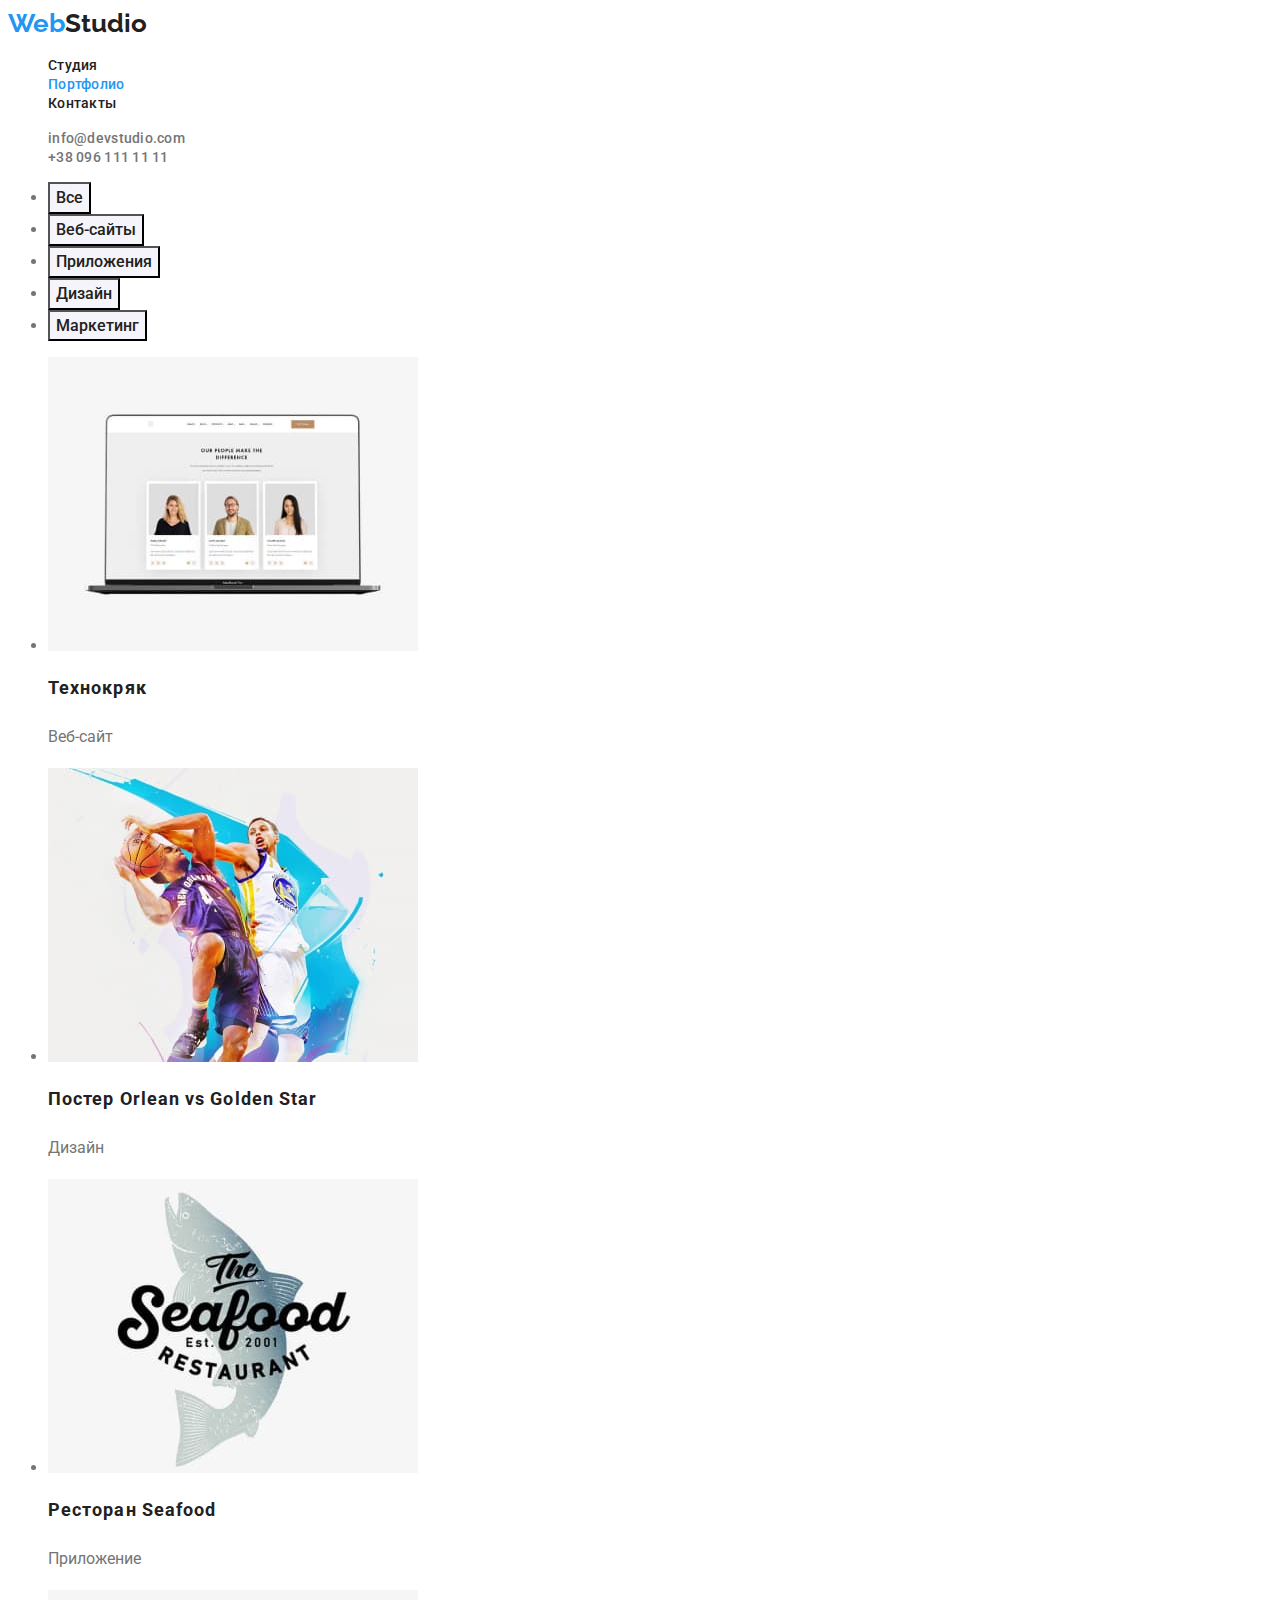
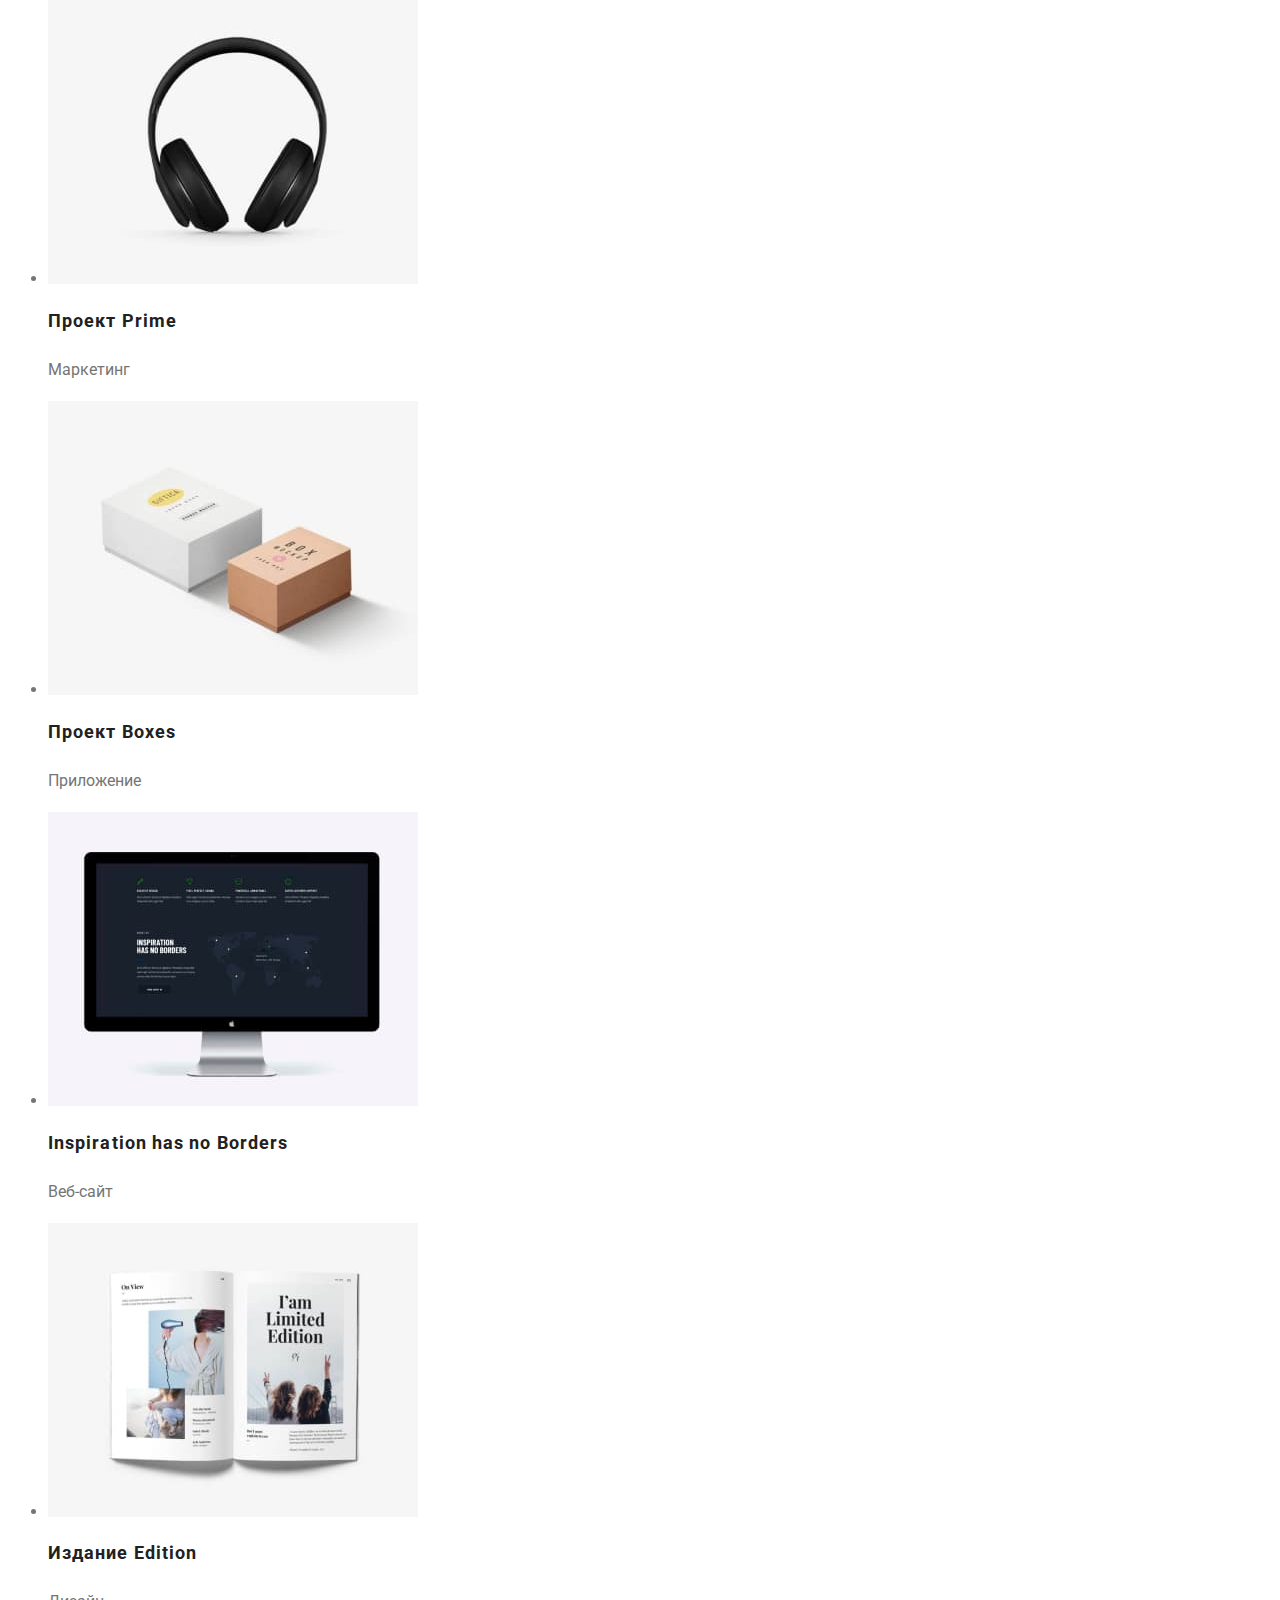
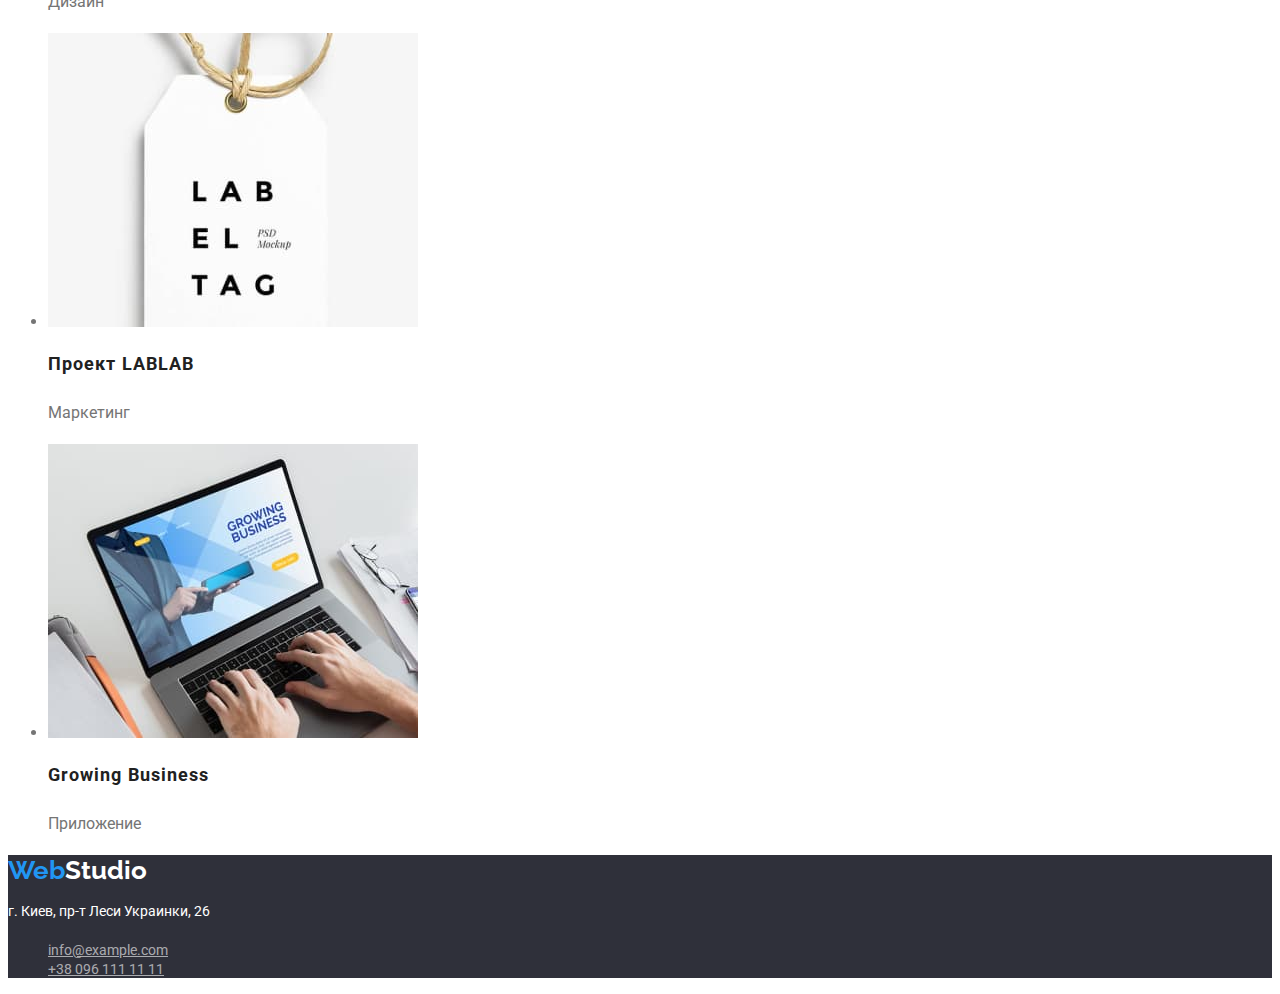
==== commit 8a769b43: "ДЗ №2 с корректировками" ====
--- a/portfolio.html
+++ b/portfolio.html
@@ -15,7 +15,7 @@
     <!-- Шапка сайта-->
     <header>
         <nav>
-            <a href="./index.html" class="logo"> WebStudio </a>
+            <a href="./index.html" class="logo"><span class="logo-item">Web</span>Studio</a>
 
             <ul class="site-nav">
                 <li> <a href="./index.html" class="site-nav-link">Студия</a></li>
@@ -37,7 +37,7 @@
             <h1 class="portfolio-title">Портфолио</h1>
                 
             <ul class="button-list">
-                <li> <button type="button" class="button-item">Все</button></li>
+                <li> <button type="button" class="button-item curent">Все</button></li>
                 <li> <button type="button" class="button-item">Веб-сайты</button></li>
                 <li> <button type="button" class="button-item">Приложения</button></li>
                 <li> <button type="button" class="button-item">Дизайн</button></li>
@@ -96,7 +96,7 @@
     
     <!--Футер-->
     <footer class="footer">
-        <a class="logo" href="./index.html"> WebStudio</a>
+        <a class="logo" href="./index.html"> <span class="logo-item">Web</span>Studio</a>
         <address>
             <p class="adress">г. Киев, пр-т Леси Украинки, 26</p>
     
--- a/css/styles.css
+++ b/css/styles.css
@@ -16,13 +16,17 @@
 }
 /* logo */
 .logo {
-  color: var(--accent-color);
+  color: var(--title-text-color);
   font-family: raleway;
 
   font-weight: 700;
   font-size: 26px;
   line-height: 1.19;
   text-decoration: none;
+}
+
+.logo-item {
+  color: var(--accent-color);
 }
 
 /* site-nav */
@@ -87,11 +91,17 @@
   line-height: 1.36;
   text-align: center;
   letter-spacing: 0.06em;
+
+  text-transform: uppercase;
 }
 
 .hero-button {
   color: var(--hero-title-color);
   background-color: var(--accent-color);
+  font-family: Roboto;
+  font-weight: 700;
+  font-size: 16px;
+  line-height: 1.87;
 }
 
 /* преимущества */
@@ -109,6 +119,8 @@
 
   font-size: 14px;
   line-height: 1.7;
+
+  text-transform: uppercase;
 }
 
 /* чем мы занимаемся */
@@ -156,10 +168,18 @@
 .footer .logo {
   font-weight: 700;
   text-decoration: none;
-}
-
-.footer .adress {
-  color: var(--hero-title-color);
+  color: var(--hero-title-color);
+}
+
+.logo-item {
+  color: var(--accent-color);
+}
+
+.adress {
+  color: var(--hero-title-color);
+
+  font-style: normal;
+  font-weight: 400;
 
   font-size: 14px;
   line-height: 1.7;
@@ -180,6 +200,9 @@
 .tel {
   color: rgba(255, 255, 255, 0.6);
 
+  font-style: normal;
+  font-weight: 400;
+
   font-size: 14px;
   line-height: 1.17;
 }
@@ -190,9 +213,14 @@
   display: none;
 }
 
-.portfolio .button {
+.portfolio .button-item {
   color: var(--title-text-color);
   background-color: var(--secondary-background-color);
+
+  font-family: Roboto;
+  font-weight: 500;
+  font-size: 16px;
+  line-height: 1.62;
 }
 
 .portfolio .button-item:focus,
